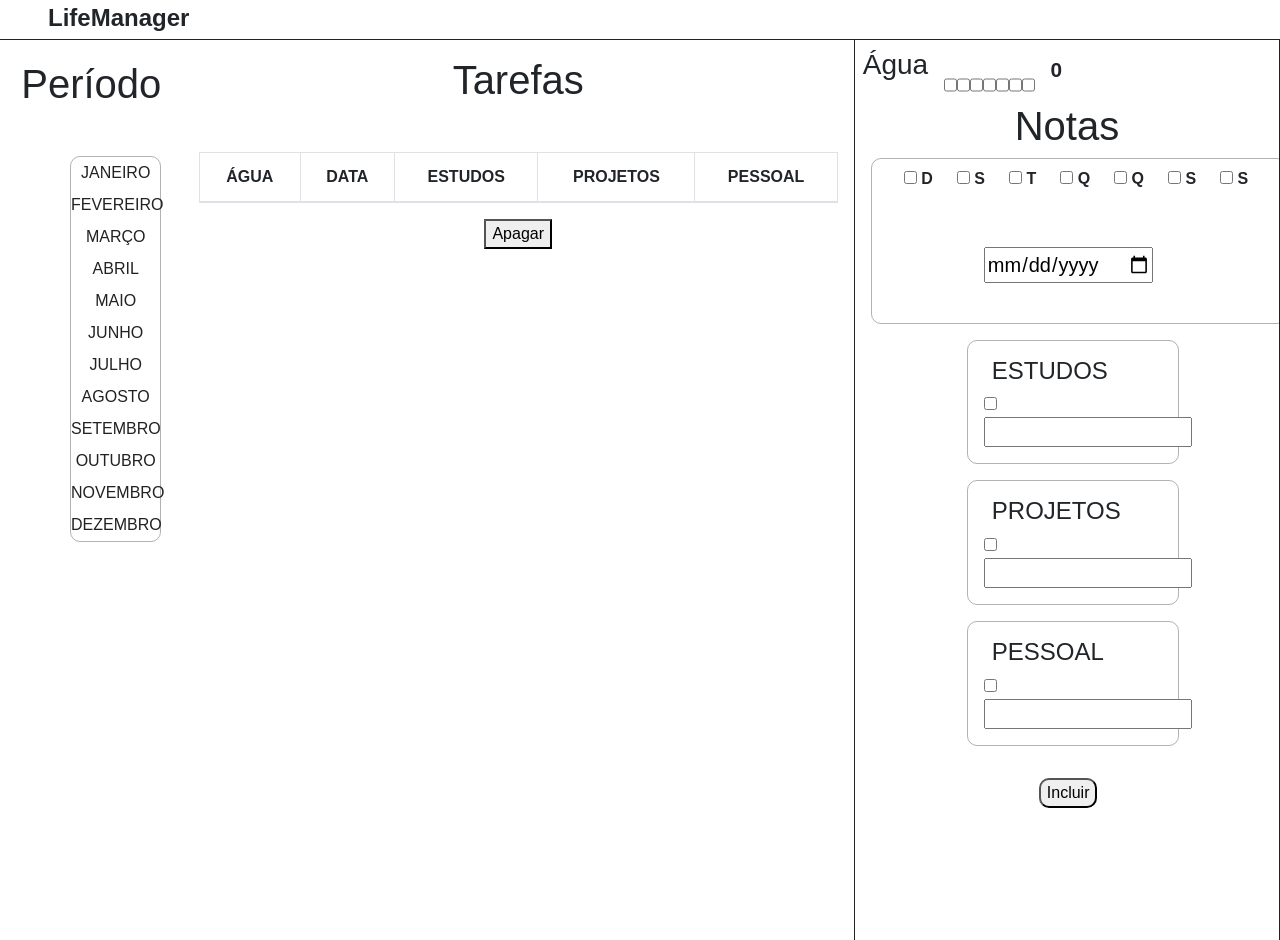
==== client/index.html @ 283d3ac1 "Finalização da captura de informações do painel principal" ====
<!DOCTYPE html>
<html lang="en">
    <head>
        <meta charset="UTF-8">
        <meta http-equiv="X-UA-Compatible" content="IE=edge">
        <meta name="viewport" content="width=device-width, initial-scale=1.0">
        <title>Life Manager</title>
        <!-- Bootstrap -->
        <link rel="stylesheet" href="https://stackpath.bootstrapcdn.com/bootstrap/4.5.2/css/bootstrap.min.css" 
        integrity="sha384-JcKb8q3iqJ61gNV9KGb8thSsNjpSL0n8PARn9HuZOnIxN0hoP+VmmDGMN5t9UJ0Z" 
        crossorigin="anonymous">
        <!-- Estilos css -->
        <link rel="stylesheet" href="css/estilos.css">
    </head>
    <body>
        <div class="wrapper">
            <nav class="navegacao">
                <div class="logo">
                    <span>LifeManager</span>
                </div>
            </nav>
            <div class="conteudo">
                <div class="periodo">
                    <h1>Período</h1>
                    <div class="periodo_meses">
                        <a href="">JANEIRO</a>
                        <a href="">FEVEREIRO</a>
                        <a href="">MARÇO</a>
                        <a href="">ABRIL</a>
                        <a href="">MAIO</a>
                        <a href="">JUNHO</a>
                        <a href="">JULHO</a>
                        <a href="">AGOSTO</a>
                        <a href="">SETEMBRO</a>
                        <a href="">OUTUBRO</a>
                        <a href="">NOVEMBRO</a>
                    <a href="">DEZEMBRO</a>
                    </div>
                </div>
                <div class="tarefas">
                    <h1>Tarefas</h1>
                    <form>
                        <div id="tarefaView"></div>
                        <button onclick="tarefaController.apaga()" id="btn-apagar" type="button">Apagar</button>
                    </form>
                </div>
                <div class="tabela_periodos">
                    <form>
                        <div class="container_card_agua">
                            <h3>Água</h3>
                            <input type="checkbox" class="card_agua" value="1" />
                            <input type="checkbox" class="card_agua" value="1" />
                            <input type="checkbox" class="card_agua" value="1" />
                            <input type="checkbox" class="card_agua" value="1" />
                            <input type="checkbox" class="card_agua" value="1" />
                            <input type="checkbox" class="card_agua" value="1" />
                            <input type="checkbox" class="card_agua" value="1" />
                            <span  id="result">0</span>
                        </div>
                        <div class="tabela_conteudo">
                            <h1>Notas</h1>
                            <div class="semana">
                                <div class="subCardSemana">
                                    <div class="cardSemana">
                                        <input class="input_semana" type="checkbox" value="Domingo" />
                                        <span>D</span>
                                    </div>
                                    <div class="cardSemana">
                                        <input class="input_semana" type="checkbox" value="Segunda" />
                                        <span>S</span>
                                    </div>
                                    <div class="cardSemana">
                                        <input class="input_semana" type="checkbox" value="Terça" />
                                        <span>T</span>
                                    </div>
                                    <div class="cardSemana">
                                        <input class="input_semana" type="checkbox" value="Quarta" />
                                        <span>Q</span>
                                    </div>
                                    <div class="cardSemana">
                                        <input class="input_semana" type="checkbox" value="Quinta" />
                                        <span>Q</span>
                                    </div>
                                    <div class="cardSemana">
                                        <input class="input_semana" type="checkbox" value="Sexta" />
                                        <span>S</span>
                                    </div>
                                    <div class="cardSemana">
                                        <input class="input_semana" type="checkbox" value="Sábado" />
                                        <span>S</span>
                                    </div>
                                </div>
                                <label id="label_semana"></label>
                                <div class="cardData">
                                    <input type="date" id="data">
                                </div>
                            </div>
                            <div onclick="capturaInputEstudos()" id="card_estudos" class="card_estudos">
                                <h4>ESTUDOS</h4>
                                <div id="cardNotas" class="card_01 cardNotas">
                                    <input  type="checkbox" id="input_card" class="input__card_estudos" />
                                    <input type="text" id="input__Text_estudos" />
                                    <div id="checkViewStatus" class="checkViewEstudos"></div>
                                </div>
                            </div>
                            <div onclick="capturaInputProjetos()" id="card_projetos" class="card_estudos">
                                <h4>PROJETOS</h4>
                                <div class="cardNotas">
                                    <input type="checkbox" id="input_card" class="input__card_projetos" />
                                    <input type="text" id="input__Text_projetos" />
                                    <div id="checkViewStatus" class="checkViewProjetos"></div>
                                </div>
                            </div>
                            <div onclick="capturaInputPessoal()" id="card_pessoal" class="card_estudos">
                                <h4>PESSOAL</h4>
                                <div class="cardNotas">
                                    <input type="checkbox" id="input_card" class="input__card_pessoal" />
                                    <input type="text" id="input__Text_pessoal" />
                                    <div id="checkViewStatus" class="checkViewPessoal"></div>
                                </div>
                            </div>
                        </div>
                        <button onclick="tarefaController.adiciona(event)" id="btn-adicionar" type="submit">
                            Incluir
                        </button>
                    </form>
                </div>
            </div>
        </div>

        <!----------- Jquery ------------------------------------------------------------>
		<script src="https://code.jquery.com/jquery-3.5.1.js" 
        integrity="sha256-QWo7LDvxbWT2tbbQ97B53yJnYU3WhH/C8ycbRAkjPDc=" 
        crossorigin="anonymous">
        </script>

        <!-- JS scripts -->
        <script src='./js/app/models/Tarefa.js'></script>
        <script src='./js/app/helpers/checkbox-helper.js'></script>
        <script src='./js/app/helpers/capturaValorInput-helper.js'></script>
        <script src='./js/app/models/ArrayTarefas.js'></script>
        <script src='./js/app/controllers/TarefaController.js'></script>
        <script src='./js/app/views/TarefaView.js'></script>

        <script>

            let tarefaController = new TarefaController();

        </script>
    </body>
</html>
---- client/css/estilos.css ----
.wrapper {padding: 0; margin: 0; box-sizing: border-box; text-decoration: none;
            list-style: none; }

.navegacao {
    height: 40px;
    border-bottom: 1px solid #222;
}

.logo span {
    position: relative;
    font-size: 1.5em;
    font-weight: bold;
    padding: 2em;
}

.conteudo {
    display: flex;
}

/******* Período **************/

.periodo {
    width: 15%;
}

.periodo_meses {
    border: 1px solid rgba(0,0,0,0.3);
    border-radius: 10px;
    position: relative;
    left: 70px;
    width: 50%;
}

.periodo a {
    position: relative;
    line-height: 2em;
    color: #222;
    display: block;
    text-align: center;
}

.periodo h1, .tabela_periodos h1 {
    text-align: center;
    padding-top: 0.5em;
}

/******* Tabela Periodos **************/

.container_card_agua {
    display: flex;
    margin: 0.5em;
}

.card_agua, #result {
    position: relative;
    left: 1em;
}

.card_agua {
    top: 1em;
}

#result {
    top: 0.3em;
    font-size: 1.3em;
    font-weight: bold;
}

#result {
    margin-left: 0.5em;;
}

.tabela_conteudo {
    position: relative;
    bottom: 1em;
}

.semana {
    border: 1px solid rgba(0,0,0,0.3);
    padding: 0.5em;
    margin-bottom: 1em;;
    border-radius: 10px;
    width: 26rem;
    position: relative;
    font-weight: bold;
    left: 1rem;
}

.cardSemana {
    margin-left: 1.5rem;
}

.subCardSemana {
    display: flex;
}

#label_semana {
    position: relative;
    left: 10rem;
    top: 1rem;
    text-transform: uppercase;

}

#checkViewStatus {
    color: red;
}

.cardData {
    border-radius: 10px;
    position: relative;
    left: 6.5rem;
    width: 40%;
    text-align: center;
    font-size: 20px;
    padding: 1rem 0;
    margin: 1rem 0;;
}

.card_estudos {
    border: 1px solid rgba(0,0,0,0.3);
    margin-bottom: 1em;
    position: relative;
    left: 7rem;
    width: 50%;;
    border-radius: 10px;
    text-align: center;
    padding: 1em 0;
}


.card_estudos h4, .cardNotas {
    text-align: left;
    margin-left: 1em;
}
.subCard {
    padding-left: 2em;
    font-size: 0.7em;;
}

#btn-adicionar {
    position: relative;
    left: 11.5rem;
    border-radius: 10px;
}

/******* Tarefas **************/

.tarefas h1, .periodo h1 {
    padding-bottom: 1em;
}

.tabela_periodos {
    width: 35%;
    border-left: 1px solid #222;
    border-right: 1px solid #222;
}

.tarefas {
    width: 55%;
    text-align: center;
    height: 100vh;
    margin: 0 auto;
    padding: 1em;
}
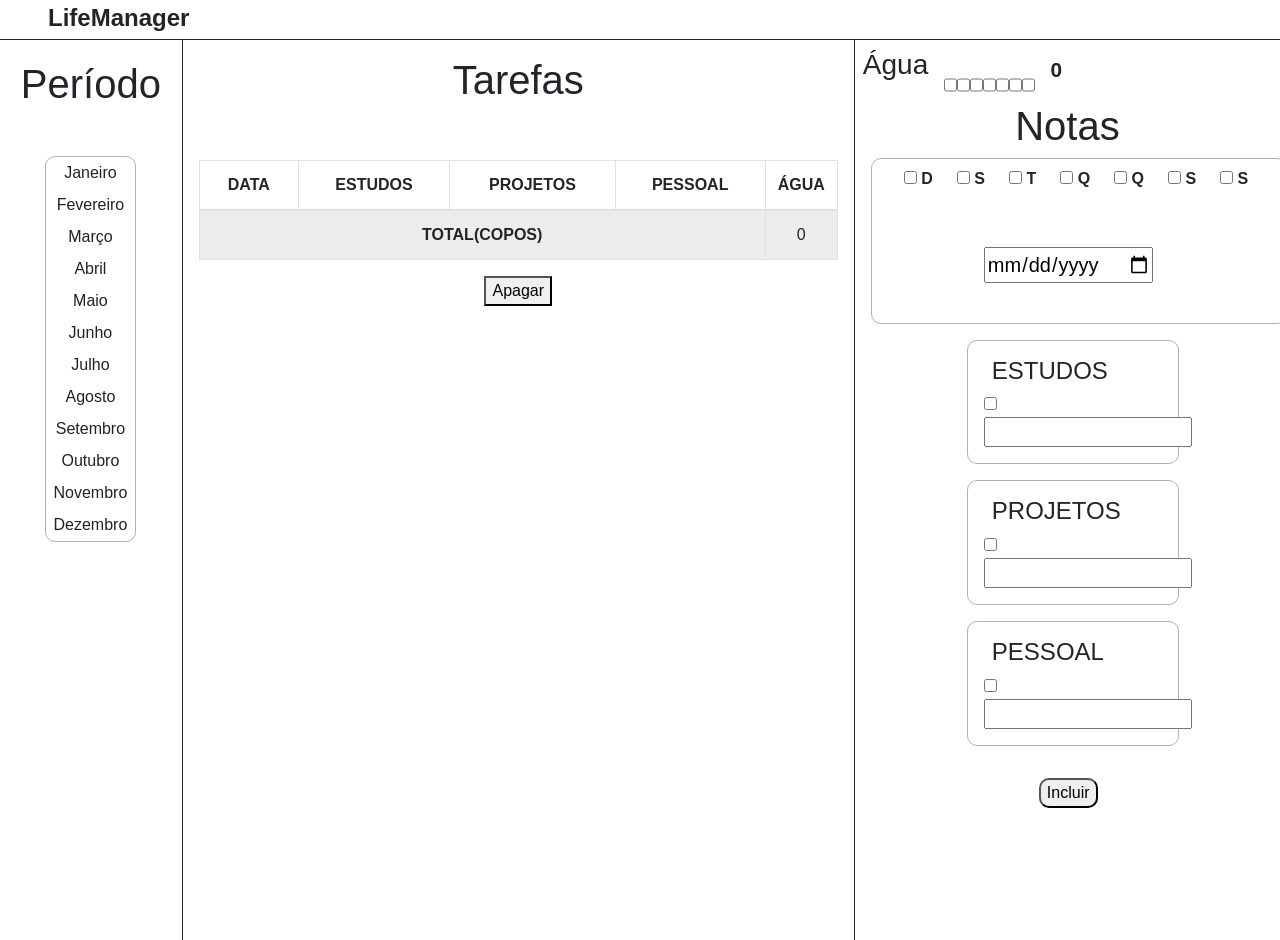
==== commit dc872fb5: "Finalização de implementação do servidor e banco" ====
--- a/client/index.html
+++ b/client/index.html
@@ -23,22 +23,47 @@
                 <div class="periodo">
                     <h1>Período</h1>
                     <div class="periodo_meses">
-                        <a href="">JANEIRO</a>
-                        <a href="">FEVEREIRO</a>
-                        <a href="">MARÇO</a>
-                        <a href="">ABRIL</a>
-                        <a href="">MAIO</a>
-                        <a href="">JUNHO</a>
-                        <a href="">JULHO</a>
-                        <a href="">AGOSTO</a>
-                        <a href="">SETEMBRO</a>
-                        <a href="">OUTUBRO</a>
-                        <a href="">NOVEMBRO</a>
-                    <a href="">DEZEMBRO</a>
+                        <tr>
+                            <td><a href="#" onclick="tarefaController.importaRegistrosJaneiro()">Janeiro</a></td>
+                        </tr>
+                        <tr>
+                            <td><a href="#" onclick="tarefaController.importaRegistrosFevereiro()">Fevereiro</a></td>
+                        </tr>
+                        <tr>
+                            <td><a href="#" onclick="tarefaController.importaRegistrosMarço()">Março</a></td>
+                        </tr>
+                        <tr>
+                            <td><a href="#" onclick="tarefaController.importaRegistrosAbril()">Abril</a></td>
+                        </tr>
+                        <tr>
+                            <td><a href="#" onclick="tarefaController.importaRegistrosMaio()">Maio</a></td>
+                        </tr>
+                        <tr>
+                            <td><a href="#" onclick="tarefaController.importaRegistrosJunho()">Junho</a></td>
+                        </tr>
+                        <tr>
+                            <td><a href="#" onclick="tarefaController.importaRegistrosJulho()">Julho</a></td>
+                        </tr>
+                        <tr>
+                            <td><a href="#" onclick="tarefaController.importaRegistrosAgosto()">Agosto</a></td>
+                        </tr>
+                        <tr>
+                            <td><a href="#" onclick="tarefaController.importaRegistrosSetembro()">Setembro</a></td>
+                        </tr>
+                        <tr>
+                            <td><a href="#" onclick="tarefaController.importaRegistrosOutubro()">Outubro</a></td>
+                        </tr>
+                        <tr>
+                            <td><a href="#" onclick="tarefaController.importaRegistrosNovembro()">Novembro</a></td>
+                        </tr>
+                        <tr>
+                            <td><a href="#" onclick="tarefaController.importaRegistrosDezembro()">Dezembro</a></td>
+                        </tr>
                     </div>
                 </div>
                 <div class="tarefas">
                     <h1>Tarefas</h1>
+                    <div id="mensagemView"></div>
                     <form>
                         <div id="tarefaView"></div>
                         <button onclick="tarefaController.apaga()" id="btn-apagar" type="button">Apagar</button>
@@ -100,7 +125,7 @@
                                 <div id="cardNotas" class="card_01 cardNotas">
                                     <input  type="checkbox" id="input_card" class="input__card_estudos" />
                                     <input type="text" id="input__Text_estudos" />
-                                    <div id="checkViewStatus" class="checkViewEstudos"></div>
+                                    <div id="checkEstudos" class="checkViewEstudos"></div>
                                 </div>
                             </div>
                             <div onclick="capturaInputProjetos()" id="card_projetos" class="card_estudos">
@@ -108,7 +133,7 @@
                                 <div class="cardNotas">
                                     <input type="checkbox" id="input_card" class="input__card_projetos" />
                                     <input type="text" id="input__Text_projetos" />
-                                    <div id="checkViewStatus" class="checkViewProjetos"></div>
+                                    <div id="checkProjetos" class="checkViewProjetos"></div>
                                 </div>
                             </div>
                             <div onclick="capturaInputPessoal()" id="card_pessoal" class="card_estudos">
@@ -116,7 +141,7 @@
                                 <div class="cardNotas">
                                     <input type="checkbox" id="input_card" class="input__card_pessoal" />
                                     <input type="text" id="input__Text_pessoal" />
-                                    <div id="checkViewStatus" class="checkViewPessoal"></div>
+                                    <div id="checkPessoal" class="checkViewPessoal"></div>
                                 </div>
                             </div>
                         </div>
@@ -136,12 +161,17 @@
 
         <!-- JS scripts -->
         <script src='./js/app/models/Tarefa.js'></script>
+        <script src='./js/app/helpers/DateHelper.js'></script>
         <script src='./js/app/helpers/checkbox-helper.js'></script>
         <script src='./js/app/helpers/capturaValorInput-helper.js'></script>
         <script src='./js/app/models/ArrayTarefas.js'></script>
         <script src='./js/app/controllers/TarefaController.js'></script>
         <script src='./js/app/views/TarefaView.js'></script>
-
+        <script src='./js/app/models/Mensagem.js'></script>
+        <script src='./js/app/views/MensagemViewSucess.js'></script>
+        <script src='./js/app/views/MensagemViewError.js'></script>
+        <script src='./js/app/services/HttpService.js'></script>
+        <script src='./js/app/services/RegistrosService.js'></script>
         <script>
 
             let tarefaController = new TarefaController();
--- a/client/css/estilos.css
+++ b/client/css/estilos.css
@@ -21,13 +21,14 @@
 
 .periodo {
     width: 15%;
+    border-right: 1px solid #222;
 }
 
 .periodo_meses {
     border: 1px solid rgba(0,0,0,0.3);
     border-radius: 10px;
     position: relative;
-    left: 70px;
+    left: 45px;
     width: 50%;
 }
 
@@ -153,7 +154,7 @@
 .tabela_periodos {
     width: 35%;
     border-left: 1px solid #222;
-    border-right: 1px solid #222;
+   
 }
 
 .tarefas {
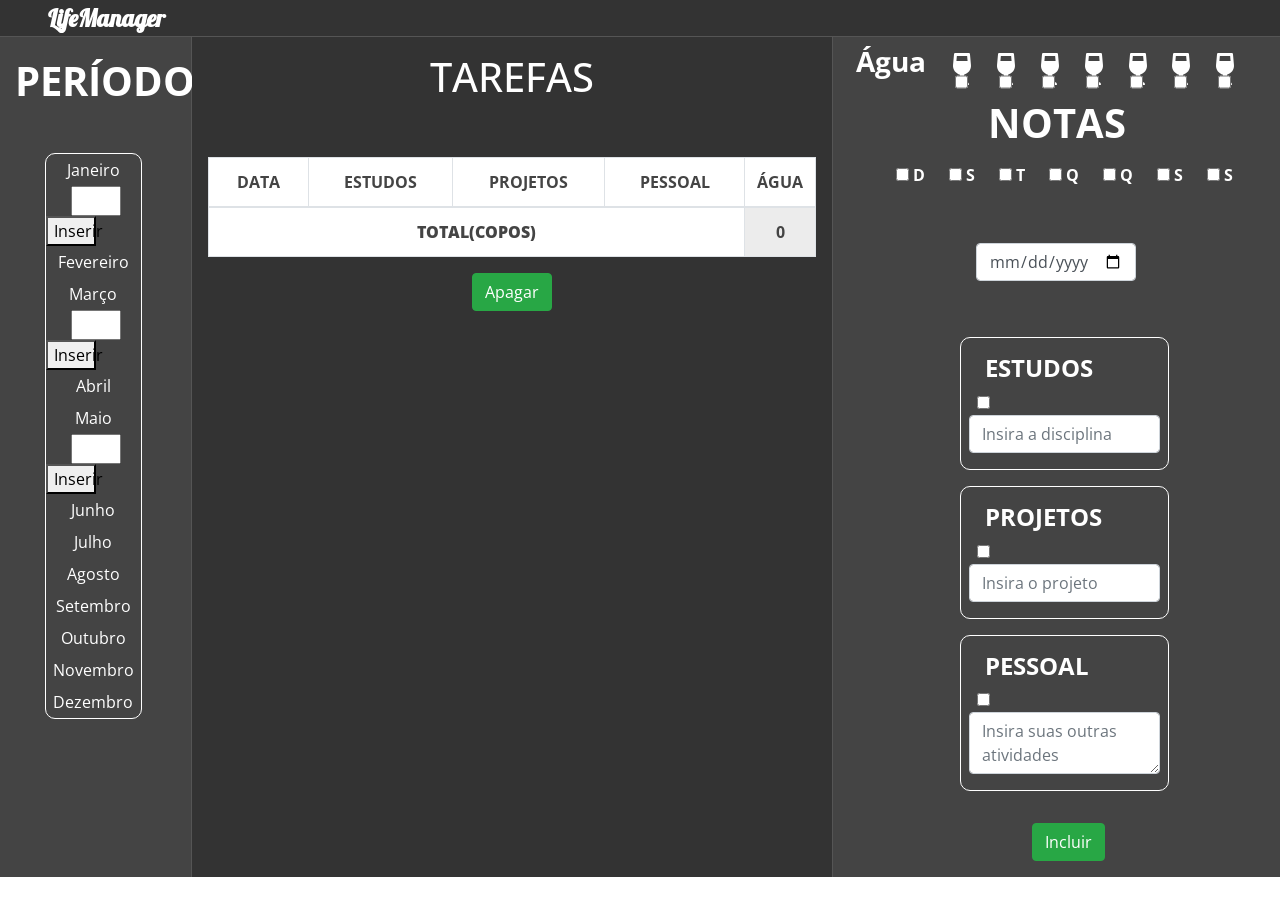
==== commit a37d0056: "Início da implementação da função de filtro por dia" ====
--- a/client/index.html
+++ b/client/index.html
@@ -5,12 +5,21 @@
         <meta http-equiv="X-UA-Compatible" content="IE=edge">
         <meta name="viewport" content="width=device-width, initial-scale=1.0">
         <title>Life Manager</title>
+        <!-- Rset CSS -->
+        <link rel="stylesheet" href="css/reset.css">
         <!-- Bootstrap -->
         <link rel="stylesheet" href="https://stackpath.bootstrapcdn.com/bootstrap/4.5.2/css/bootstrap.min.css" 
         integrity="sha384-JcKb8q3iqJ61gNV9KGb8thSsNjpSL0n8PARn9HuZOnIxN0hoP+VmmDGMN5t9UJ0Z" 
         crossorigin="anonymous">
+        <!-- Google fonts -->
+        <link rel="preconnect" href="https://fonts.gstatic.com">
+        <link href="https://fonts.googleapis.com/css2?family=Lobster&display=swap" rel="stylesheet">
+        <link rel="preconnect" href="https://fonts.gstatic.com">
+        <link href="https://fonts.googleapis.com/css2?family=Open+Sans:wght@300&display=swap" rel="stylesheet">
         <!-- Estilos css -->
         <link rel="stylesheet" href="css/estilos.css">
+        <!-- Font Awesome -->
+        <script src="./js/fontawesome-all.js"></script>
     </head>
     <body>
         <div class="wrapper">
@@ -20,23 +29,31 @@
                 </div>
             </nav>
             <div class="conteudo">
-                <div class="periodo">
-                    <h1>Período</h1>
+                <div class="periodo container">
+                    <h1>PERÍODO</h1>
                     <div class="periodo_meses">
                         <tr>
                             <td><a href="#" onclick="tarefaController.importaRegistrosJaneiro()">Janeiro</a></td>
+                            <input type="number" id="periodo_dia" style="width: 50px; position: relative; left: 25px;" />
+                            <button onclick="registroDiarioMarcoController.importaRegistrosDiaVinteDois()" style="width: 50px;" type="button">Inserir</button>
                         </tr>
                         <tr>
                             <td><a href="#" onclick="tarefaController.importaRegistrosFevereiro()">Fevereiro</a></td>
                         </tr>
                         <tr>
                             <td><a href="#" onclick="tarefaController.importaRegistrosMarço()">Março</a></td>
+                            <input type="number" id="periodo_dia_marco" style="width: 50px; position: relative; left: 25px;" />
+                            <button onclick="registroDiarioMarcoController.importaRegistros()" style="width: 50px;" type="button">Inserir</button>
                         </tr>
                         <tr>
                             <td><a href="#" onclick="tarefaController.importaRegistrosAbril()">Abril</a></td>
                         </tr>
                         <tr>
-                            <td><a href="#" onclick="tarefaController.importaRegistrosMaio()">Maio</a></td>
+                            <td><a href="#" onclick="">Maio</a></td>
+                            <td >
+                                <input type="number" id="periodo_dia_maio" style="width: 50px; position: relative; left: 25px;" />
+                                <button onclick="tarefaController.importaRegistrosMaio(event)" style="width: 50px;" type="submit">Inserir</button>
+                            </td>
                         </tr>
                         <tr>
                             <td><a href="#" onclick="tarefaController.importaRegistrosJunho()">Junho</a></td>
@@ -61,29 +78,36 @@
                         </tr>
                     </div>
                 </div>
-                <div class="tarefas">
-                    <h1>Tarefas</h1>
+                <div class="tarefas container">
+                    <h1>TAREFAS</h1>
                     <div id="mensagemView"></div>
                     <form>
                         <div id="tarefaView"></div>
-                        <button onclick="tarefaController.apaga()" id="btn-apagar" type="button">Apagar</button>
+                        <button onclick="tarefaController.apaga()" id="btn-apagar" class="btn btn-success" type="button">Apagar</button>
                     </form>
                 </div>
-                <div class="tabela_periodos">
+                <div class="tabela_periodos container">
                     <form>
                         <div class="container_card_agua">
                             <h3>Água</h3>
-                            <input type="checkbox" class="card_agua" value="1" />
-                            <input type="checkbox" class="card_agua" value="1" />
-                            <input type="checkbox" class="card_agua" value="1" />
-                            <input type="checkbox" class="card_agua" value="1" />
-                            <input type="checkbox" class="card_agua" value="1" />
-                            <input type="checkbox" class="card_agua" value="1" />
-                            <input type="checkbox" class="card_agua" value="1" />
+                            <input type="checkbox" id="cardAgua" class="card_agua" value="1" />
+                            <label for="#cardAgua"><i class="glass fas fa-wine-glass-alt fa-2x"></i></label>
+                            <input type="checkbox" class="card_agua" value="1" />
+                            <i class="glass fas fa-wine-glass-alt fa-2x"></i>
+                            <input type="checkbox" class="card_agua" value="1" />
+                            <i class="glass fas fa-wine-glass-alt fa-2x"></i>
+                            <input type="checkbox" class="card_agua" value="1" />
+                            <i class="glass fas fa-wine-glass-alt fa-2x"></i>
+                            <input type="checkbox" class="card_agua" value="1" />
+                            <i class="glass fas fa-wine-glass-alt fa-2x"></i>
+                            <input type="checkbox" class="card_agua" value="1" />
+                            <i class="glass fas fa-wine-glass-alt fa-2x"></i>
+                            <input type="checkbox" class="card_agua" value="1" />
+                            <i class="glass fas fa-wine-glass-alt fa-2x"></i>
                             <span  id="result">0</span>
                         </div>
                         <div class="tabela_conteudo">
-                            <h1>Notas</h1>
+                            <h1>NOTAS</h1>
                             <div class="semana">
                                 <div class="subCardSemana">
                                     <div class="cardSemana">
@@ -117,35 +141,38 @@
                                 </div>
                                 <label id="label_semana"></label>
                                 <div class="cardData">
-                                    <input type="date" id="data">
+                                    <input type="date" id="data" class="form-control">
                                 </div>
                             </div>
                             <div onclick="capturaInputEstudos()" id="card_estudos" class="card_estudos">
                                 <h4>ESTUDOS</h4>
                                 <div id="cardNotas" class="card_01 cardNotas">
-                                    <input  type="checkbox" id="input_card" class="input__card_estudos" />
-                                    <input type="text" id="input__Text_estudos" />
+                                    <input  type="checkbox" class="input__card_estudos" />
+                                    <input type="text" id="input__Text_estudos" class="form-control input"
+                                     placeholder="Insira a disciplina"/>
                                     <div id="checkEstudos" class="checkViewEstudos"></div>
                                 </div>
                             </div>
                             <div onclick="capturaInputProjetos()" id="card_projetos" class="card_estudos">
                                 <h4>PROJETOS</h4>
                                 <div class="cardNotas">
-                                    <input type="checkbox" id="input_card" class="input__card_projetos" />
-                                    <input type="text" id="input__Text_projetos" />
+                                    <input type="checkbox" class="input__card_projetos" />
+                                    <input type="text" id="input__Text_projetos" class="form-control input" 
+                                    placeholder="Insira o projeto"/>
                                     <div id="checkProjetos" class="checkViewProjetos"></div>
                                 </div>
                             </div>
-                            <div onclick="capturaInputPessoal()" id="card_pessoal" class="card_estudos">
+                            <div onclick="capturaInputPessoal()" id="card_pessoal" class="card_estudos input">
                                 <h4>PESSOAL</h4>
                                 <div class="cardNotas">
-                                    <input type="checkbox" id="input_card" class="input__card_pessoal" />
-                                    <input type="text" id="input__Text_pessoal" />
+                                    <input type="checkbox" class="input__card_pessoal" />
+                                    <textarea id="input__Text_pessoal" class="form-control input" 
+                                    placeholder="Insira suas outras atividades"></textarea>
                                     <div id="checkPessoal" class="checkViewPessoal"></div>
                                 </div>
                             </div>
                         </div>
-                        <button onclick="tarefaController.adiciona(event)" id="btn-adicionar" type="submit">
+                        <button onclick="tarefaController.adiciona(event)" class="btn btn-success" id="btn-adicionar" type="submit">
                             Incluir
                         </button>
                     </form>
@@ -166,15 +193,19 @@
         <script src='./js/app/helpers/capturaValorInput-helper.js'></script>
         <script src='./js/app/models/ArrayTarefas.js'></script>
         <script src='./js/app/controllers/TarefaController.js'></script>
+        <script src='./js/app/controllers/RegistroDiarioMarcoController.js'></script>
         <script src='./js/app/views/TarefaView.js'></script>
         <script src='./js/app/models/Mensagem.js'></script>
         <script src='./js/app/views/MensagemViewSucess.js'></script>
         <script src='./js/app/views/MensagemViewError.js'></script>
         <script src='./js/app/services/HttpService.js'></script>
         <script src='./js/app/services/RegistrosService.js'></script>
+        <script src='./js/app/services/RegistrosDiarioService.js'></script>
         <script>
 
             let tarefaController = new TarefaController();
+
+            let registroDiarioMarcoController = new RegistroDiarioMarcoController();
 
         </script>
     </body>
--- a/client/css/estilos.css
+++ b/client/css/estilos.css
@@ -1,41 +1,55 @@
 .wrapper {padding: 0; margin: 0; box-sizing: border-box; text-decoration: none;
-            list-style: none; }
+            list-style: none; font-family: 'Open Sans', sans-serif; }
+
+body {
+    height: 800px;
+    box-sizing: border-box;
+}
 
 .navegacao {
-    height: 40px;
-    border-bottom: 1px solid #222;
-}
+    height: 5%;
+    border-bottom: 1px solid #555;
+    background: #333;
+}
+
+.conteudo {
+    height: 95%;
+    display: flex;
+    background: #333;
+}
+
+/* Navegação */
 
 .logo span {
     position: relative;
     font-size: 1.5em;
     font-weight: bold;
     padding: 2em;
-}
-
-.conteudo {
-    display: flex;
+    color: #fff;
+    font-family: 'Lobster', cursive;
 }
 
 /******* Período **************/
 
 .periodo {
     width: 15%;
-    border-right: 1px solid #222;
+    background: #444;
+    color: #fff;
+    border-right: 1px solid #555;
 }
 
 .periodo_meses {
-    border: 1px solid rgba(0,0,0,0.3);
-    border-radius: 10px;
-    position: relative;
-    left: 45px;
-    width: 50%;
+    border: 1px solid #fff;
+    border-radius: 10px;
+    position: relative;
+    left: 30px;
+    width: 60%;
 }
 
 .periodo a {
     position: relative;
     line-height: 2em;
-    color: #222;
+    color: #fff;
     display: block;
     text-align: center;
 }
@@ -43,32 +57,57 @@
 .periodo h1, .tabela_periodos h1 {
     text-align: center;
     padding-top: 0.5em;
+    font-weight: bold;
 }
 
 /******* Tabela Periodos **************/
+
+.tabela_periodos { 
+    background: #444;
+    border-left: 1px solid #555;
+}
 
 .container_card_agua {
     display: flex;
     margin: 0.5em;
 }
 
+.container_card_agua h3 {
+    color: #fff;
+    font-weight: bold;
+}
+
 .card_agua, #result {
     position: relative;
     left: 1em;
+    color: greenyellow;
 }
 
 .card_agua {
     top: 1em;
+    margin-left: 0.8rem;
+    z-index: 9999;
+}
+
+.glass {
+    color: #fff;
+    position: relative;
+    left: 0.1rem;
+    top: 0.5rem;
+}
+
+.cardNotas {
+    color: #fff;;
 }
 
 #result {
-    top: 0.3em;
-    font-size: 1.3em;
+    top: 0.1em;
+    font-size: 1.5em;
     font-weight: bold;
 }
 
 #result {
-    margin-left: 0.5em;;
+    margin-left: 1em;;
 }
 
 .tabela_conteudo {
@@ -76,8 +115,12 @@
     bottom: 1em;
 }
 
+.tabela_conteudo h1, .tabela_conteudo h4 {
+    color: #fff;
+    font-weight: bold;
+}
+
 .semana {
-    border: 1px solid rgba(0,0,0,0.3);
     padding: 0.5em;
     margin-bottom: 1em;;
     border-radius: 10px;
@@ -89,6 +132,11 @@
 
 .cardSemana {
     margin-left: 1.5rem;
+    color: #fff;
+}
+
+.cardSemana input:checked {
+    background: #fff;
 }
 
 .subCardSemana {
@@ -100,7 +148,7 @@
     left: 10rem;
     top: 1rem;
     text-transform: uppercase;
-
+    color: #fff;
 }
 
 #checkViewStatus {
@@ -119,7 +167,7 @@
 }
 
 .card_estudos {
-    border: 1px solid rgba(0,0,0,0.3);
+    border: 1px solid #fff;
     margin-bottom: 1em;
     position: relative;
     left: 7rem;
@@ -129,6 +177,8 @@
     padding: 1em 0;
 }
 
+.card_estudos .input 
+{ position: relative; right: 0.5rem; }
 
 .card_estudos h4, .cardNotas {
     text-align: left;
@@ -142,7 +192,7 @@
 #btn-adicionar {
     position: relative;
     left: 11.5rem;
-    border-radius: 10px;
+    margin-bottom: 1rem;
 }
 
 /******* Tarefas **************/
@@ -153,14 +203,34 @@
 
 .tabela_periodos {
     width: 35%;
-    border-left: 1px solid #222;
    
 }
 
 .tarefas {
     width: 55%;
     text-align: center;
-    height: 100vh;
+    height: 100%;
     margin: 0 auto;
     padding: 1em;
-}
+    background: #333;
+    color: #fff;
+    font-weight: bold;
+}
+
+.table {
+    color: #444; 
+    font-weight: bold;
+    background: #fff;
+}
+
+.mensagem_sucesso {
+    background: green;
+    border-radius: 10px;
+    height: 70px;
+    margin-bottom: 1rem;
+}
+
+.mensagem_sucesso p {
+    position: relative;
+    top: 35%;
+}
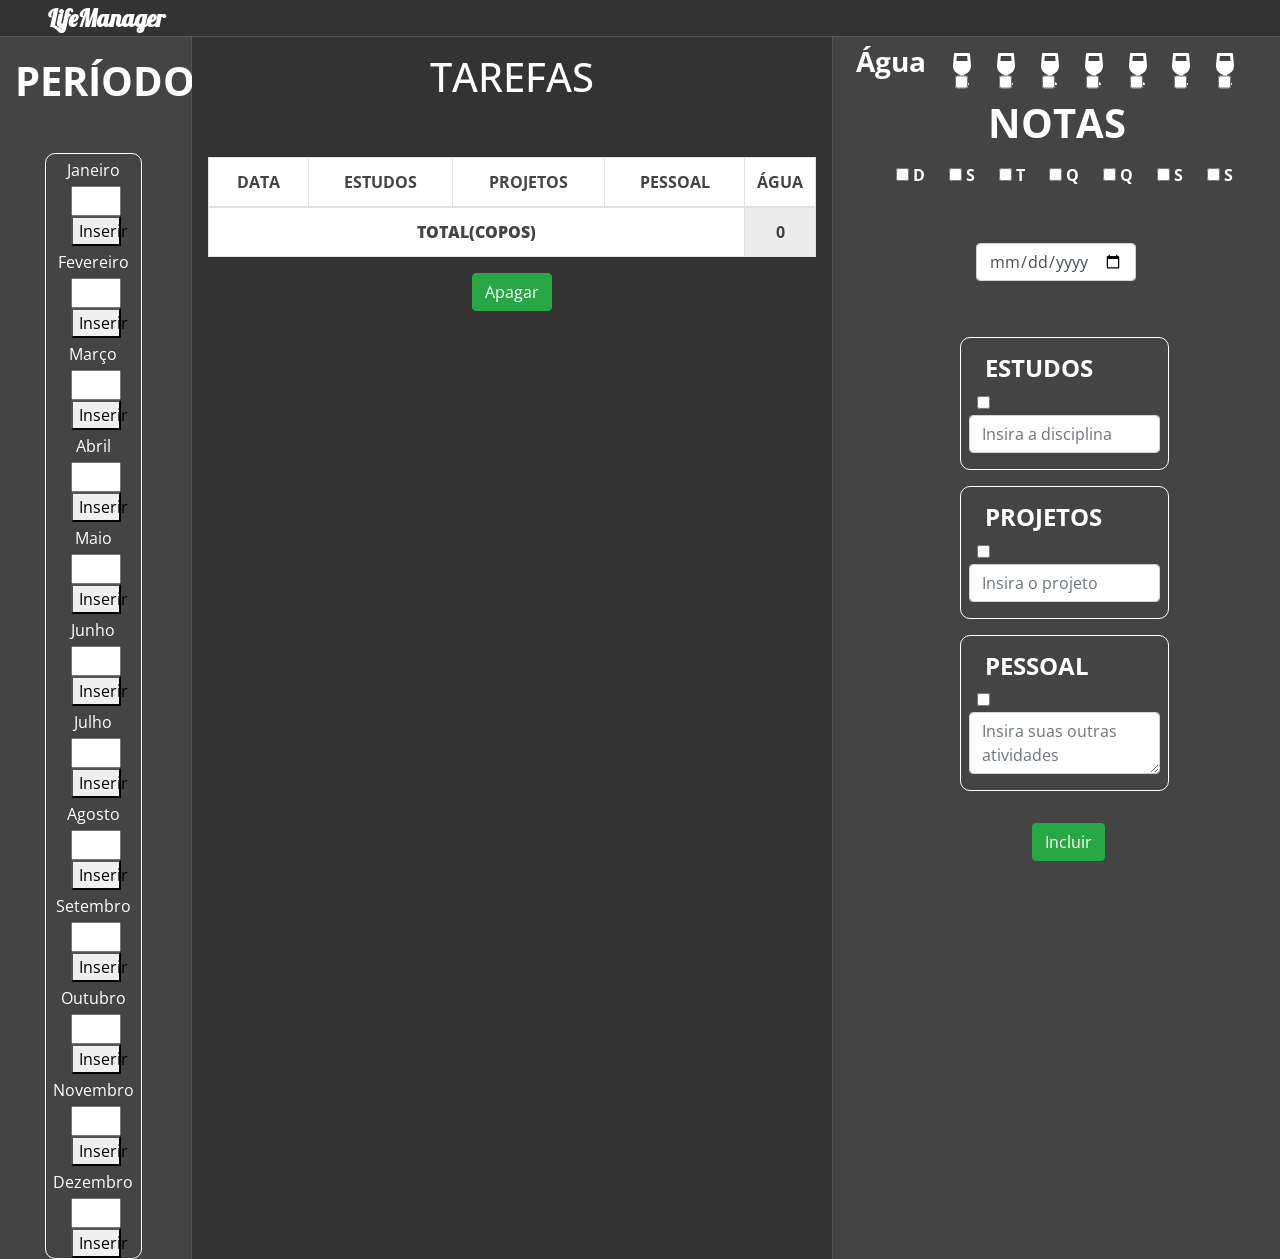
==== commit 791cbe32: "Finalizando a função de filtro diário" ====
--- a/client/index.html
+++ b/client/index.html
@@ -34,47 +34,65 @@
                     <div class="periodo_meses">
                         <tr>
                             <td><a href="#" onclick="tarefaController.importaRegistrosJaneiro()">Janeiro</a></td>
-                            <input type="number" id="periodo_dia" style="width: 50px; position: relative; left: 25px;" />
-                            <button onclick="registroDiarioMarcoController.importaRegistrosDiaVinteDois()" style="width: 50px;" type="button">Inserir</button>
+                            <input type="number" class="periodo_dia"/>
+                            <button onclick="registroDiarioController.importaRegistros()" class="btn-inserirDia" type="button">Inserir</button>
                         </tr>
                         <tr>
                             <td><a href="#" onclick="tarefaController.importaRegistrosFevereiro()">Fevereiro</a></td>
-                        </tr>
-                        <tr>
-                            <td><a href="#" onclick="tarefaController.importaRegistrosMarço()">Março</a></td>
-                            <input type="number" id="periodo_dia_marco" style="width: 50px; position: relative; left: 25px;" />
-                            <button onclick="registroDiarioMarcoController.importaRegistros()" style="width: 50px;" type="button">Inserir</button>
+                            <input type="number" class="periodo_dia"/>
+                            <button onclick="registroDiarioController.importaRegistros()" class="btn-inserirDia" type="button">Inserir</button>
+                        </tr>
+                        <tr>
+                            <td><a href="#" onclick="tarefaController.importaRegistrosMarco()">Março</a></td>
+                            <input type="number" id="periodo_dia_marco"  class="periodo_dia"/>
+                            <button onclick="registroDiarioController.importaRegistros()" class="btn-inserirDia" type="button">Inserir</button>
                         </tr>
                         <tr>
                             <td><a href="#" onclick="tarefaController.importaRegistrosAbril()">Abril</a></td>
-                        </tr>
-                        <tr>
-                            <td><a href="#" onclick="">Maio</a></td>
+                            <input type="number" class="periodo_dia" />
+                            <button onclick="registroDiarioController.importaRegistros()" class="btn-inserirDia" type="button">Inserir</button>
+                        </tr>
+                        <tr>
                             <td >
-                                <input type="number" id="periodo_dia_maio" style="width: 50px; position: relative; left: 25px;" />
-                                <button onclick="tarefaController.importaRegistrosMaio(event)" style="width: 50px;" type="submit">Inserir</button>
+                                <td><a href="#" onclick="tarefaController.importaRegistrosAbril()">Maio</a></td>
+                                <input type="number" class="periodo_dia" />
+                                <button onclick="registroDiarioController.importaRegistros()" class="btn-inserirDia" type="button">Inserir</button>
                             </td>
                         </tr>
                         <tr>
                             <td><a href="#" onclick="tarefaController.importaRegistrosJunho()">Junho</a></td>
+                            <input type="number" class="periodo_dia" />
+                            <button onclick="registroDiarioController.importaRegistros()" class="btn-inserirDia" type="button">Inserir</button>
                         </tr>
                         <tr>
                             <td><a href="#" onclick="tarefaController.importaRegistrosJulho()">Julho</a></td>
+                            <input type="number" class="periodo_dia" />
+                            <button onclick="registroDiarioController.importaRegistros()" class="btn-inserirDia" type="button">Inserir</button>
                         </tr>
                         <tr>
                             <td><a href="#" onclick="tarefaController.importaRegistrosAgosto()">Agosto</a></td>
+                            <input type="number" class="periodo_dia" />
+                            <button onclick="registroDiarioController.importaRegistros()" class="btn-inserirDia" type="button">Inserir</button>
                         </tr>
                         <tr>
                             <td><a href="#" onclick="tarefaController.importaRegistrosSetembro()">Setembro</a></td>
+                            <input type="number" class="periodo_dia" />
+                            <button onclick="registroDiarioController.importaRegistros()" class="btn-inserirDia" type="button">Inserir</button>
                         </tr>
                         <tr>
                             <td><a href="#" onclick="tarefaController.importaRegistrosOutubro()">Outubro</a></td>
+                            <input type="number" class="periodo_dia" />
+                            <button onclick="registroDiarioController.importaRegistros()" class="btn-inserirDia" type="button">Inserir</button>
                         </tr>
                         <tr>
                             <td><a href="#" onclick="tarefaController.importaRegistrosNovembro()">Novembro</a></td>
+                            <input type="number" class="periodo_dia" />
+                            <button onclick="registroDiarioController.importaRegistros()" class="btn-inserirDia" type="button">Inserir</button>
                         </tr>
                         <tr>
                             <td><a href="#" onclick="tarefaController.importaRegistrosDezembro()">Dezembro</a></td>
+                            <input type="number" class="periodo_dia" />
+                            <button onclick="registroDiarioController.importaRegistros()" class="btn-inserirDia" type="button">Inserir</button>
                         </tr>
                     </div>
                 </div>
@@ -83,7 +101,9 @@
                     <div id="mensagemView"></div>
                     <form>
                         <div id="tarefaView"></div>
-                        <button onclick="tarefaController.apaga()" id="btn-apagar" class="btn btn-success" type="button">Apagar</button>
+                        <button onclick="tarefaController.apaga();registroDiarioController.apaga()" id="btn-apagar" class="btn btn-success" type="button">
+                            Apagar
+                        </button>
                     </form>
                 </div>
                 <div class="tabela_periodos container">
@@ -193,7 +213,7 @@
         <script src='./js/app/helpers/capturaValorInput-helper.js'></script>
         <script src='./js/app/models/ArrayTarefas.js'></script>
         <script src='./js/app/controllers/TarefaController.js'></script>
-        <script src='./js/app/controllers/RegistroDiarioMarcoController.js'></script>
+        <script src='./js/app/controllers/RegistroDiarioController.js'></script>
         <script src='./js/app/views/TarefaView.js'></script>
         <script src='./js/app/models/Mensagem.js'></script>
         <script src='./js/app/views/MensagemViewSucess.js'></script>
@@ -205,7 +225,7 @@
 
             let tarefaController = new TarefaController();
 
-            let registroDiarioMarcoController = new RegistroDiarioMarcoController();
+            let registroDiarioController = new RegistroDiarioController();
 
         </script>
     </body>
--- a/client/css/estilos.css
+++ b/client/css/estilos.css
@@ -46,6 +46,18 @@
     width: 60%;
 }
 
+.periodo_dia {
+    width: 50px; 
+    position: relative; 
+    left: 25px;
+}
+
+.btn-inserirDia {
+    width: 50px; 
+    position: relative; 
+    left: 25px;
+}
+
 .periodo a {
     position: relative;
     line-height: 2em;
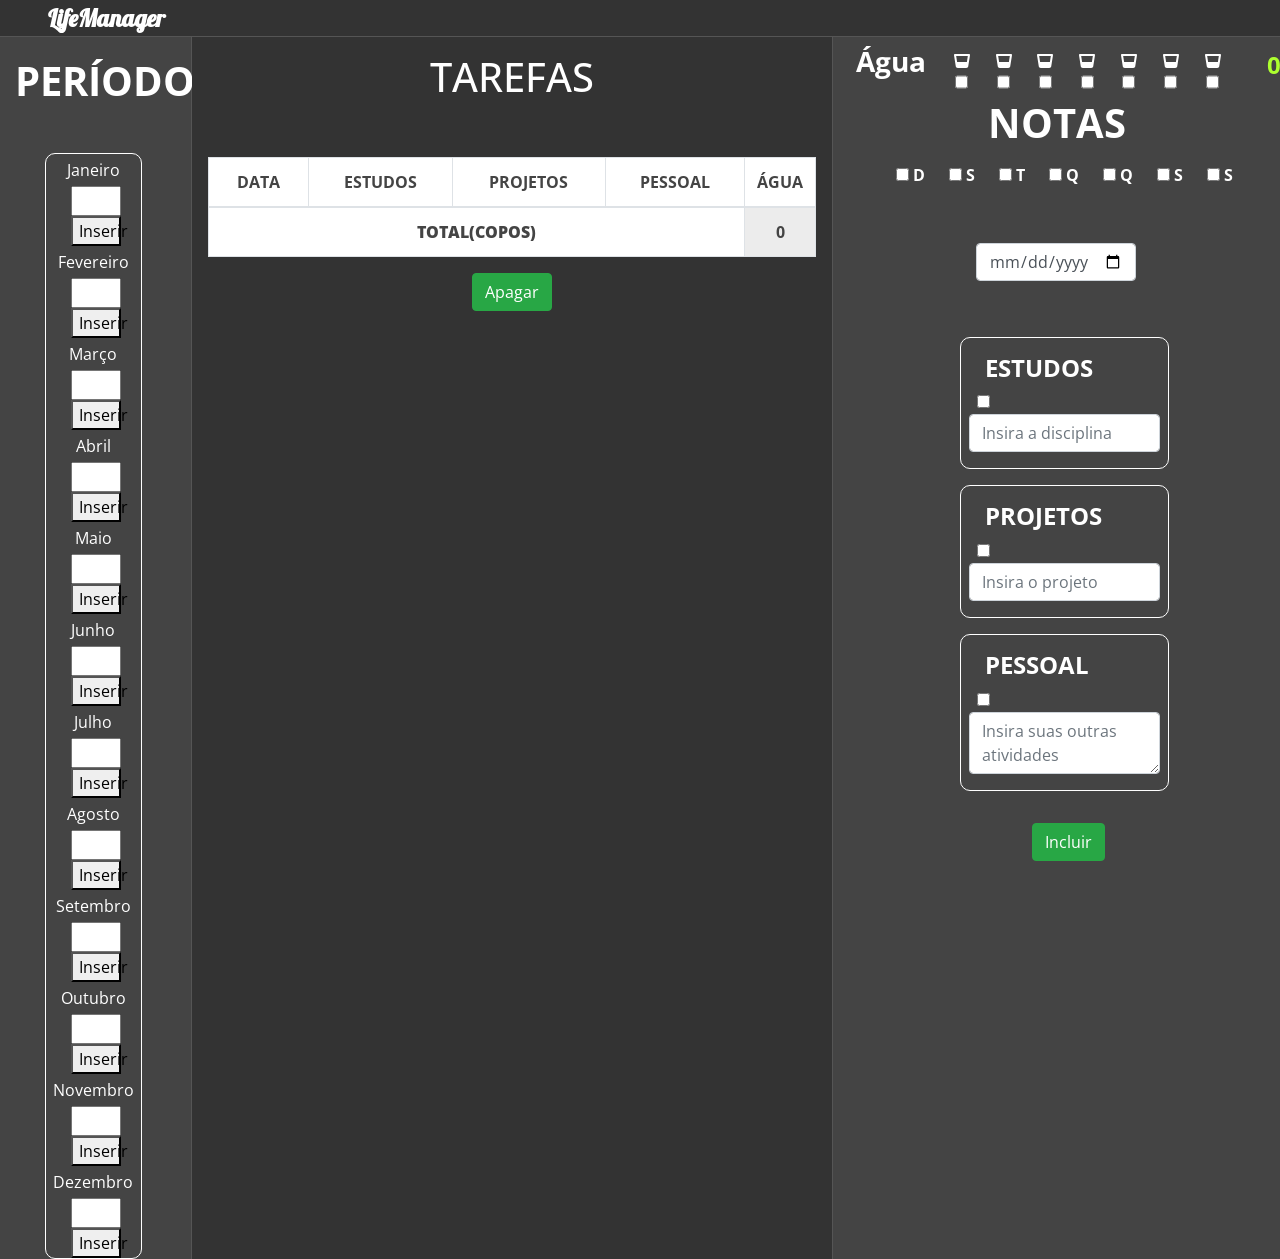
==== commit eba6b8a0: "ALteração nos ícones da água" ====
--- a/client/index.html
+++ b/client/index.html
@@ -111,19 +111,19 @@
                         <div class="container_card_agua">
                             <h3>Água</h3>
                             <input type="checkbox" id="cardAgua" class="card_agua" value="1" />
-                            <label for="#cardAgua"><i class="glass fas fa-wine-glass-alt fa-2x"></i></label>
-                            <input type="checkbox" class="card_agua" value="1" />
-                            <i class="glass fas fa-wine-glass-alt fa-2x"></i>
-                            <input type="checkbox" class="card_agua" value="1" />
-                            <i class="glass fas fa-wine-glass-alt fa-2x"></i>
-                            <input type="checkbox" class="card_agua" value="1" />
-                            <i class="glass fas fa-wine-glass-alt fa-2x"></i>
-                            <input type="checkbox" class="card_agua" value="1" />
-                            <i class="glass fas fa-wine-glass-alt fa-2x"></i>
-                            <input type="checkbox" class="card_agua" value="1" />
-                            <i class="glass fas fa-wine-glass-alt fa-2x"></i>
-                            <input type="checkbox" class="card_agua" value="1" />
-                            <i class="glass fas fa-wine-glass-alt fa-2x"></i>
+                            <i class="glass fas fa-glass-whiskey fa-1x"></i>
+                            <input type="checkbox" class="card_agua" value="1" />
+                            <i class="glass fas fa-glass-whiskey fa-1x"></i>
+                            <input type="checkbox" class="card_agua" value="1" />
+                            <i class="glass fas fa-glass-whiskey fa-1x"></i>
+                            <input type="checkbox" class="card_agua" value="1" />
+                            <i class="glass fas fa-glass-whiskey fa-1x"></i>
+                            <input type="checkbox" class="card_agua" value="1" />
+                            <i class="glass fas fa-glass-whiskey fa-1x"></i>
+                            <input type="checkbox" class="card_agua" value="1" />
+                            <i class="glass fas fa-glass-whiskey fa-1x"></i>
+                            <input type="checkbox" class="card_agua" value="1" />
+                            <i class="glass fas fa-glass-whiskey fa-1x"></i>
                             <span  id="result">0</span>
                         </div>
                         <div class="tabela_conteudo">
--- a/client/css/estilos.css
+++ b/client/css/estilos.css
@@ -101,6 +101,13 @@
     z-index: 9999;
 }
 
+.lixeira {
+    position: relative;
+    top: 40px;
+    right: 10px;
+    cursor: pointer;
+}
+
 .glass {
     color: #fff;
     position: relative;
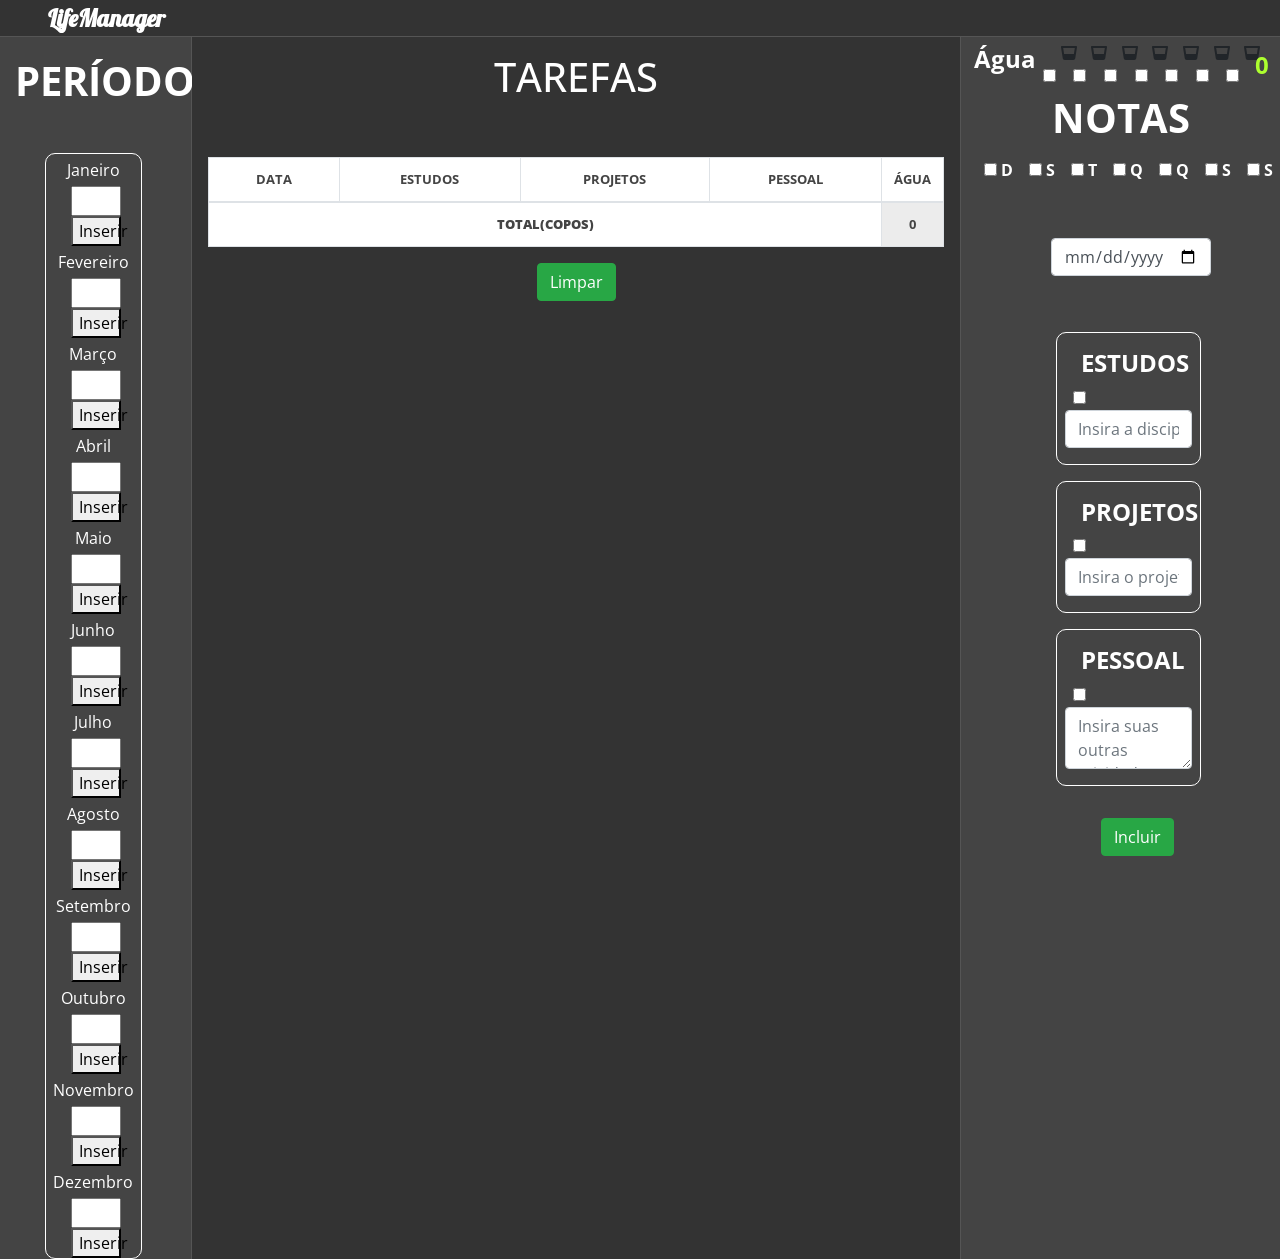
==== commit 7f0a9830: "Alteração na estrutura do banco de dados e implementação da função de deletar tarefas" ====
--- a/client/index.html
+++ b/client/index.html
@@ -29,7 +29,7 @@
                 </div>
             </nav>
             <div class="conteudo">
-                <div class="periodo container">
+                <div id="periodo" class="periodo container">
                     <h1>PERÍODO</h1>
                     <div class="periodo_meses">
                         <tr>
@@ -96,20 +96,20 @@
                         </tr>
                     </div>
                 </div>
-                <div class="tarefas container">
+                <div id="tarefas" class="tarefas container">
                     <h1>TAREFAS</h1>
                     <div id="mensagemView"></div>
                     <form>
                         <div id="tarefaView"></div>
                         <button onclick="tarefaController.apaga();registroDiarioController.apaga()" id="btn-apagar" class="btn btn-success" type="button">
-                            Apagar
+                            Limpar
                         </button>
                     </form>
                 </div>
-                <div class="tabela_periodos container">
+                <div id="tabela_periodos" class="tabela_periodos container">
                     <form>
                         <div class="container_card_agua">
-                            <h3>Água</h3>
+                            <h4>Água</h4>
                             <input type="checkbox" id="cardAgua" class="card_agua" value="1" />
                             <i class="glass fas fa-glass-whiskey fa-1x"></i>
                             <input type="checkbox" class="card_agua" value="1" />
@@ -210,6 +210,7 @@
         <script src='./js/app/models/Tarefa.js'></script>
         <script src='./js/app/helpers/DateHelper.js'></script>
         <script src='./js/app/helpers/checkbox-helper.js'></script>
+        <script src='./js/app/helpers/cor-status-helper.js'></script>
         <script src='./js/app/helpers/capturaValorInput-helper.js'></script>
         <script src='./js/app/models/ArrayTarefas.js'></script>
         <script src='./js/app/controllers/TarefaController.js'></script>
--- a/client/css/estilos.css
+++ b/client/css/estilos.css
@@ -5,6 +5,20 @@
     height: 800px;
     box-sizing: border-box;
 }
+
+/* Estilos geraid */
+
+/*cores*/
+
+.textoVerde {
+    color: green;
+}
+
+.textoVermelho {
+    color: red;
+}
+
+/*Navegação*/
 
 .navegacao {
     height: 5%;
@@ -14,29 +28,49 @@
 
 .conteudo {
     height: 95%;
+    width: 100%;
     display: flex;
     background: #333;
 }
 
-/* Navegação */
-
-.logo span {
-    position: relative;
-    font-size: 1.5em;
-    font-weight: bold;
-    padding: 2em;
-    color: #fff;
-    font-family: 'Lobster', cursive;
-}
-
-/******* Período **************/
-
-.periodo {
+#periodo {
     width: 15%;
     background: #444;
     color: #fff;
     border-right: 1px solid #555;
 }
+
+#tarefas {
+    width: 60%;
+    text-align: center;
+    height: 100%;
+    margin: 0 auto;
+    padding: 1em;
+    background: #333;
+    color: #fff;
+    font-weight: bold;
+}
+
+#tabela_periodos { 
+    background: #444;
+    border-left: 1px solid #555;
+    width: 25%;
+}
+
+/* Navegação */
+
+.logo span {
+    position: relative;
+    font-size: 1.5em;
+    font-weight: bold;
+    padding: 2em;
+    color: #fff;
+    font-family: 'Lobster', cursive;
+}
+
+/******* Período **************/
+
+
 
 .periodo_meses {
     border: 1px solid #fff;
@@ -74,59 +108,43 @@
 
 /******* Tabela Periodos **************/
 
-.tabela_periodos { 
-    background: #444;
-    border-left: 1px solid #555;
-}
+
 
 .container_card_agua {
     display: flex;
     margin: 0.5em;
 }
 
-.container_card_agua h3 {
-    color: #fff;
-    font-weight: bold;
+.container_card_agua h4 {
+    color: #fff;
+    font-weight: bold;
+    position: relative;
+    right: 10px;
 }
 
 .card_agua, #result {
     position: relative;
-    left: 1em;
+    right: 0.2em;
     color: greenyellow;
+    top: 0.1em;
+    font-size: 1.5em;
+    font-weight: bold;
 }
 
 .card_agua {
-    top: 1em;
-    margin-left: 0.8rem;
+    top: 0.5em;
+    margin-left: 0.1rem;
     z-index: 9999;
 }
 
 .lixeira {
     position: relative;
-    top: 40px;
-    right: 10px;
+    left: 10px;
     cursor: pointer;
-}
-
-.glass {
-    color: #fff;
-    position: relative;
-    left: 0.1rem;
-    top: 0.5rem;
 }
 
 .cardNotas {
     color: #fff;;
-}
-
-#result {
-    top: 0.1em;
-    font-size: 1.5em;
-    font-weight: bold;
-}
-
-#result {
-    margin-left: 1em;;
 }
 
 .tabela_conteudo {
@@ -146,11 +164,11 @@
     width: 26rem;
     position: relative;
     font-weight: bold;
-    left: 1rem;
+    right: 1rem;
 }
 
 .cardSemana {
-    margin-left: 1.5rem;
+    margin-left: 1rem;
     color: #fff;
 }
 
@@ -177,7 +195,7 @@
 .cardData {
     border-radius: 10px;
     position: relative;
-    left: 6.5rem;
+    left: 5.2rem;
     width: 40%;
     text-align: center;
     font-size: 20px;
@@ -189,7 +207,7 @@
     border: 1px solid #fff;
     margin-bottom: 1em;
     position: relative;
-    left: 7rem;
+    left: 5rem;
     width: 50%;;
     border-radius: 10px;
     text-align: center;
@@ -210,7 +228,7 @@
 
 #btn-adicionar {
     position: relative;
-    left: 11.5rem;
+    left: 7.8rem;
     margin-bottom: 1rem;
 }
 
@@ -225,21 +243,15 @@
    
 }
 
-.tarefas {
-    width: 55%;
-    text-align: center;
-    height: 100%;
-    margin: 0 auto;
-    padding: 1em;
-    background: #333;
-    color: #fff;
-    font-weight: bold;
-}
-
 .table {
     color: #444; 
     font-weight: bold;
     background: #fff;
+    font-size: 0.8rem;
+}
+
+.editar_tarefa {
+    cursor: pointer;
 }
 
 .mensagem_sucesso {
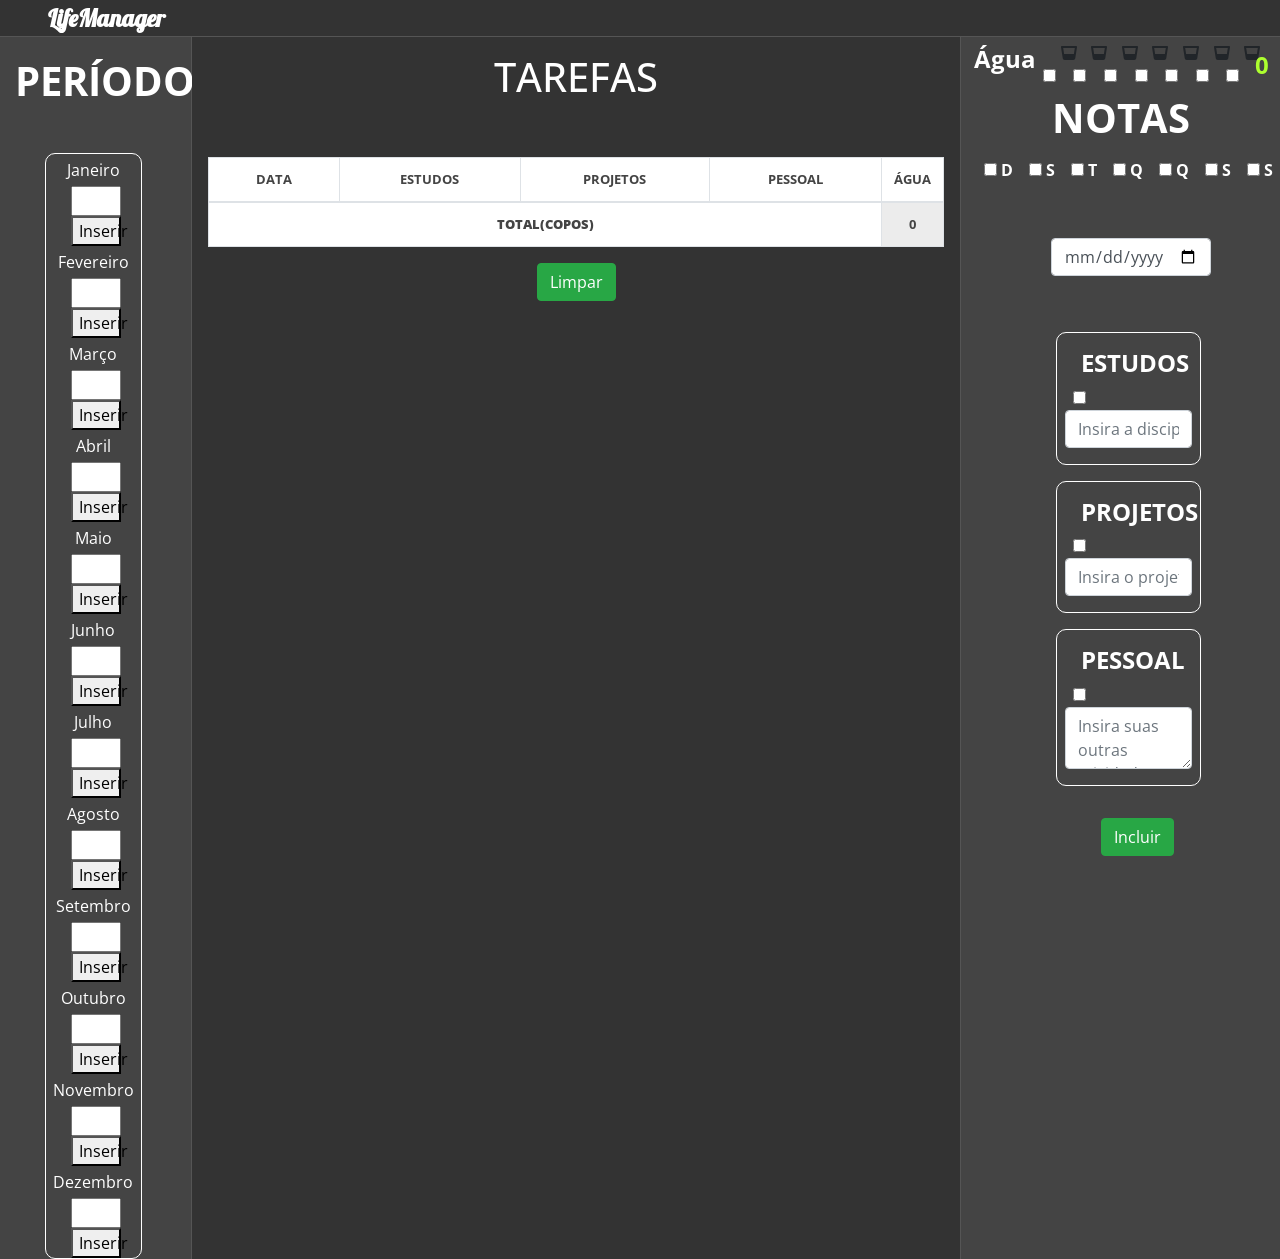
==== commit 530590bd: "Implementação do controller de registro diário em todos os meses do ano" ====
--- a/client/index.html
+++ b/client/index.html
@@ -34,65 +34,65 @@
                     <div class="periodo_meses">
                         <tr>
                             <td><a href="#" onclick="tarefaController.importaRegistrosJaneiro()">Janeiro</a></td>
-                            <input type="number" class="periodo_dia"/>
-                            <button onclick="registroDiarioController.importaRegistros()" class="btn-inserirDia" type="button">Inserir</button>
+                            <input type="number" id="periodo_dia_janeiro" class="periodo_dia"/>
+                            <button onclick="registroDiarioJaneiroController.importaRegistros()" class="btn-inserirDia" type="button">Inserir</button>
                         </tr>
                         <tr>
                             <td><a href="#" onclick="tarefaController.importaRegistrosFevereiro()">Fevereiro</a></td>
-                            <input type="number" class="periodo_dia"/>
-                            <button onclick="registroDiarioController.importaRegistros()" class="btn-inserirDia" type="button">Inserir</button>
+                            <input type="number" id="periodo_dia_fevereiro" class="periodo_dia"/>
+                            <button onclick="registroDiarioFevereiroController.importaRegistros()" class="btn-inserirDia" type="button">Inserir</button>
                         </tr>
                         <tr>
                             <td><a href="#" onclick="tarefaController.importaRegistrosMarco()">Março</a></td>
                             <input type="number" id="periodo_dia_marco"  class="periodo_dia"/>
-                            <button onclick="registroDiarioController.importaRegistros()" class="btn-inserirDia" type="button">Inserir</button>
+                            <button onclick="registroDiarioMarcoController.importaRegistros()" class="btn-inserirDia" type="button">Inserir</button>
                         </tr>
                         <tr>
                             <td><a href="#" onclick="tarefaController.importaRegistrosAbril()">Abril</a></td>
-                            <input type="number" class="periodo_dia" />
-                            <button onclick="registroDiarioController.importaRegistros()" class="btn-inserirDia" type="button">Inserir</button>
+                            <input type="number" id="periodo_dia_abril" class="periodo_dia" />
+                            <button onclick="registroDiarioAbrilController.importaRegistros()" class="btn-inserirDia" type="button">Inserir</button>
                         </tr>
                         <tr>
                             <td >
                                 <td><a href="#" onclick="tarefaController.importaRegistrosAbril()">Maio</a></td>
-                                <input type="number" class="periodo_dia" />
-                                <button onclick="registroDiarioController.importaRegistros()" class="btn-inserirDia" type="button">Inserir</button>
+                                <input type="number" id="periodo_dia_maio" class="periodo_dia" />
+                                <button onclick="registroDiarioMaioController.importaRegistros()" class="btn-inserirDia" type="button">Inserir</button>
                             </td>
                         </tr>
                         <tr>
                             <td><a href="#" onclick="tarefaController.importaRegistrosJunho()">Junho</a></td>
-                            <input type="number" class="periodo_dia" />
-                            <button onclick="registroDiarioController.importaRegistros()" class="btn-inserirDia" type="button">Inserir</button>
+                            <input type="number" id="periodo_dia_junho" class="periodo_dia" />
+                            <button onclick="registroDiarioJunhoController.importaRegistros()" class="btn-inserirDia" type="button">Inserir</button>
                         </tr>
                         <tr>
                             <td><a href="#" onclick="tarefaController.importaRegistrosJulho()">Julho</a></td>
-                            <input type="number" class="periodo_dia" />
-                            <button onclick="registroDiarioController.importaRegistros()" class="btn-inserirDia" type="button">Inserir</button>
+                            <input type="number" id="periodo_dia_julho" class="periodo_dia" />
+                            <button onclick="registroDiarioJulhoController.importaRegistros()" class="btn-inserirDia" type="button">Inserir</button>
                         </tr>
                         <tr>
                             <td><a href="#" onclick="tarefaController.importaRegistrosAgosto()">Agosto</a></td>
-                            <input type="number" class="periodo_dia" />
-                            <button onclick="registroDiarioController.importaRegistros()" class="btn-inserirDia" type="button">Inserir</button>
+                            <input type="number" id="periodo_dia_agosto" class="periodo_dia" />
+                            <button onclick="registroDiarioAgostoController.importaRegistros()" class="btn-inserirDia" type="button">Inserir</button>
                         </tr>
                         <tr>
                             <td><a href="#" onclick="tarefaController.importaRegistrosSetembro()">Setembro</a></td>
-                            <input type="number" class="periodo_dia" />
-                            <button onclick="registroDiarioController.importaRegistros()" class="btn-inserirDia" type="button">Inserir</button>
+                            <input type="number" id="periodo_dia_setembro" class="periodo_dia" />
+                            <button onclick="registroDiarioSetembroController.importaRegistros()" class="btn-inserirDia" type="button">Inserir</button>
                         </tr>
                         <tr>
                             <td><a href="#" onclick="tarefaController.importaRegistrosOutubro()">Outubro</a></td>
-                            <input type="number" class="periodo_dia" />
-                            <button onclick="registroDiarioController.importaRegistros()" class="btn-inserirDia" type="button">Inserir</button>
+                            <input type="number" id="periodo_dia_outubro" class="periodo_dia" />
+                            <button onclick="registroDiarioOutubroController.importaRegistros()" class="btn-inserirDia" type="button">Inserir</button>
                         </tr>
                         <tr>
                             <td><a href="#" onclick="tarefaController.importaRegistrosNovembro()">Novembro</a></td>
-                            <input type="number" class="periodo_dia" />
-                            <button onclick="registroDiarioController.importaRegistros()" class="btn-inserirDia" type="button">Inserir</button>
+                            <input type="number" id="periodo_dia_novembro" class="periodo_dia" />
+                            <button onclick="registroDiarioNovrmbroController.importaRegistros()" class="btn-inserirDia" type="button">Inserir</button>
                         </tr>
                         <tr>
                             <td><a href="#" onclick="tarefaController.importaRegistrosDezembro()">Dezembro</a></td>
-                            <input type="number" class="periodo_dia" />
-                            <button onclick="registroDiarioController.importaRegistros()" class="btn-inserirDia" type="button">Inserir</button>
+                            <input type="number" id="periodo_dia_dezembro" class="periodo_dia" />
+                            <button onclick="registroDiarioDezembroController.importaRegistros()" class="btn-inserirDia" type="button">Inserir</button>
                         </tr>
                     </div>
                 </div>
@@ -210,11 +210,21 @@
         <script src='./js/app/models/Tarefa.js'></script>
         <script src='./js/app/helpers/DateHelper.js'></script>
         <script src='./js/app/helpers/checkbox-helper.js'></script>
-        <script src='./js/app/helpers/cor-status-helper.js'></script>
         <script src='./js/app/helpers/capturaValorInput-helper.js'></script>
         <script src='./js/app/models/ArrayTarefas.js'></script>
         <script src='./js/app/controllers/TarefaController.js'></script>
-        <script src='./js/app/controllers/RegistroDiarioController.js'></script>
+        <script src='./js/app/controllers/RegistroDiarioJaneiroController.js'></script>
+        <script src='./js/app/controllers/RegistroDiarioFevereiroController.js'></script>
+        <script src='./js/app/controllers/RegistroDiarioMarcoController.js'></script>
+        <script src='./js/app/controllers/RegistroDiarioAbrilController.js'></script>
+        <script src='./js/app/controllers/RegistroDiarioMaioController.js'></script>
+        <script src='./js/app/controllers/RegistroDiarioJunhoController.js'></script>
+        <script src='./js/app/controllers/RegistroDiarioJulhoController.js'></script>
+        <script src='./js/app/controllers/RegistroDiarioAgostoController.js'></script>
+        <script src='./js/app/controllers/RegistroDiarioSetembroController.js'></script>
+        <script src='./js/app/controllers/RegistroDiarioOutubroController.js'></script>
+        <script src='./js/app/controllers/RegistroDiarioNovembroController.js'></script>
+        <script src='./js/app/controllers/RegistroDiarioDezembroController.js'></script>
         <script src='./js/app/views/TarefaView.js'></script>
         <script src='./js/app/models/Mensagem.js'></script>
         <script src='./js/app/views/MensagemViewSucess.js'></script>
@@ -225,8 +235,18 @@
         <script>
 
             let tarefaController = new TarefaController();
-
-            let registroDiarioController = new RegistroDiarioController();
+            let registroDiarioJaneiroController = new RegistroDiarioJaneiroController();
+            let registroDiarioFevereiroController = new RegistroDiarioFevereiroController();
+            let registroDiarioMarcoController = new RegistroDiarioMarcoController();
+            let registroDiarioAbrilController = new RegistroDiarioAbrilController();
+            let registroDiarioMaioController = new RegistroDiarioMaioController();
+            let registroDiarioJunhoController = new RegistroDiarioJunhoController();
+            let registroDiarioJulhoController = new RegistroDiarioJulhoController();
+            let registroDiarioAgostoController = new RegistroDiarioAgostoController();
+            let registroDiarioSetembroController = new RegistroDiarioSetembroController();
+            let registroDiarioOutubroController = new RegistroDiarioOutubroController();
+            let registroDiarioNovembroController = new RegistroDiarioNovembroController();
+            let registroDiarioDezembroController = new RegistroDiarioDezembroController();
 
         </script>
     </body>
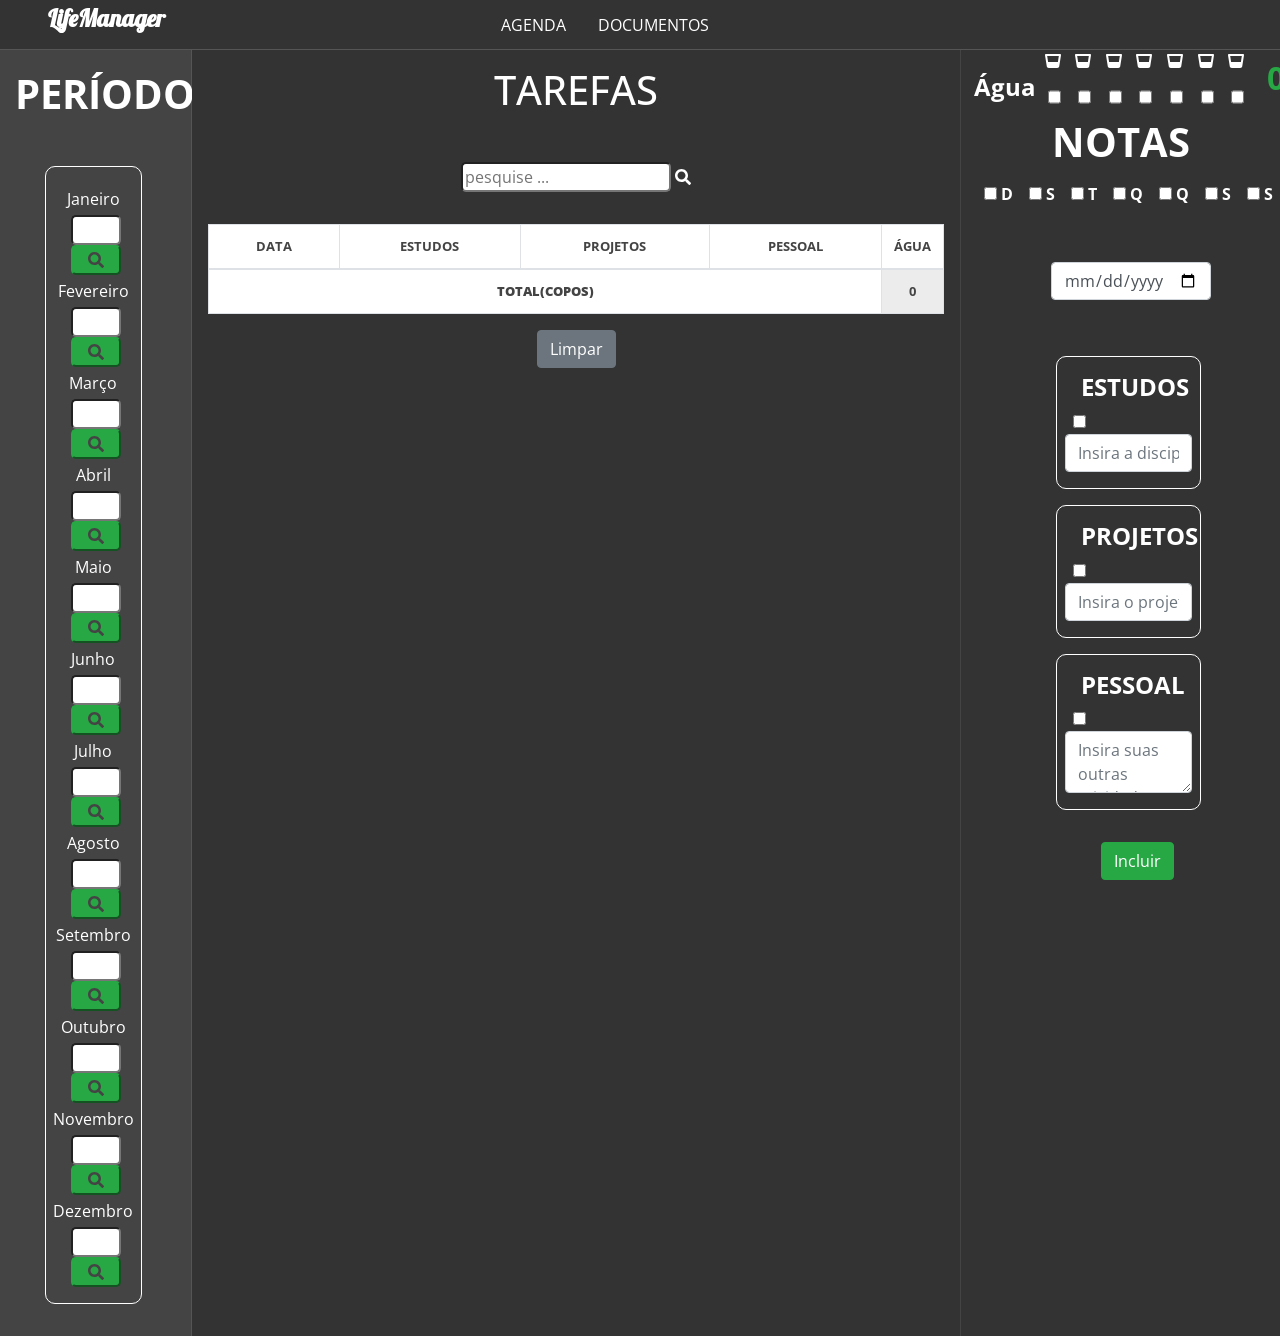
==== commit 1b2c575e: "Adicição de variaveis nas cores e fontes do css e classes Documento e DocumentoController ao projeto" ====
--- a/client/index.html
+++ b/client/index.html
@@ -27,81 +27,113 @@
                 <div class="logo">
                     <span>LifeManager</span>
                 </div>
+                <ul class="navegacao__lista">
+                    <li class="navegacao__link"><a href="index.html" class="navegacao__ancora">Agenda</a></li>
+                    <li class="navegacao__link"><a href="documentos.html" class="navegacao__ancora">Documentos</a></li>
+                </ul>
             </nav>
             <div class="conteudo">
                 <div id="periodo" class="periodo container">
                     <h1>PERÍODO</h1>
-                    <div class="periodo_meses">
-                        <tr>
+                    <div class="periodo__meses">
+                        <tr class="meses__painel">
                             <td><a href="#" onclick="tarefaController.importaRegistrosJaneiro()">Janeiro</a></td>
                             <input type="number" id="periodo_dia_janeiro" class="periodo_dia"/>
-                            <button onclick="registroDiarioJaneiroController.importaRegistros()" class="btn-inserirDia" type="button">Inserir</button>
-                        </tr>
-                        <tr>
+                            <button onclick="registroDiarioJaneiroController.importaRegistros()" class="btn-inserirDia btn-success" type="button">
+                                <i class="pesquisa fas fa-search"></i>
+                            </button>
+                        </tr>
+                        <tr class="meses__painel">
                             <td><a href="#" onclick="tarefaController.importaRegistrosFevereiro()">Fevereiro</a></td>
                             <input type="number" id="periodo_dia_fevereiro" class="periodo_dia"/>
-                            <button onclick="registroDiarioFevereiroController.importaRegistros()" class="btn-inserirDia" type="button">Inserir</button>
-                        </tr>
-                        <tr>
+                            <button onclick="registroDiarioFevereiroController.importaRegistros()" class="btn-inserirDia btn-success" type="button">
+                                <i class="pesquisa fas fa-search"></i>
+                            </button>
+                        </tr>
+                        <tr class="meses__painel">
                             <td><a href="#" onclick="tarefaController.importaRegistrosMarco()">Março</a></td>
                             <input type="number" id="periodo_dia_marco"  class="periodo_dia"/>
-                            <button onclick="registroDiarioMarcoController.importaRegistros()" class="btn-inserirDia" type="button">Inserir</button>
-                        </tr>
-                        <tr>
+                            <button onclick="registroDiarioMarcoController.importaRegistros()" class="btn-inserirDia btn-success" type="button">
+                                <i class="pesquisa fas fa-search"></i>
+                            </button>
+                        </tr>
+                        <tr class="meses__painel">
                             <td><a href="#" onclick="tarefaController.importaRegistrosAbril()">Abril</a></td>
                             <input type="number" id="periodo_dia_abril" class="periodo_dia" />
-                            <button onclick="registroDiarioAbrilController.importaRegistros()" class="btn-inserirDia" type="button">Inserir</button>
-                        </tr>
-                        <tr>
+                            <button onclick="registroDiarioAbrilController.importaRegistros()" class="btn-inserirDia btn-success" type="button">
+                                <i class="pesquisa fas fa-search"></i>
+                            </button>
+                        </tr>
+                        <tr class="meses__painel">
                             <td >
                                 <td><a href="#" onclick="tarefaController.importaRegistrosAbril()">Maio</a></td>
                                 <input type="number" id="periodo_dia_maio" class="periodo_dia" />
-                                <button onclick="registroDiarioMaioController.importaRegistros()" class="btn-inserirDia" type="button">Inserir</button>
+                                <button onclick="registroDiarioMaioController.importaRegistros()" class="btn-inserirDia btn-success" type="button">
+                                    <i class="pesquisa fas fa-search"></i>
+                                </button>
                             </td>
                         </tr>
-                        <tr>
+                        <tr class="meses__painel">
                             <td><a href="#" onclick="tarefaController.importaRegistrosJunho()">Junho</a></td>
                             <input type="number" id="periodo_dia_junho" class="periodo_dia" />
-                            <button onclick="registroDiarioJunhoController.importaRegistros()" class="btn-inserirDia" type="button">Inserir</button>
-                        </tr>
-                        <tr>
+                            <button onclick="registroDiarioJunhoController.importaRegistros()" class="btn-inserirDia btn-success" type="button">
+                                <i class="pesquisa fas fa-search"></i>
+                            </button>
+                        </tr>
+                        <tr class="meses__painel">
                             <td><a href="#" onclick="tarefaController.importaRegistrosJulho()">Julho</a></td>
                             <input type="number" id="periodo_dia_julho" class="periodo_dia" />
-                            <button onclick="registroDiarioJulhoController.importaRegistros()" class="btn-inserirDia" type="button">Inserir</button>
-                        </tr>
-                        <tr>
+                            <button onclick="registroDiarioJulhoController.importaRegistros()" class="btn-inserirDia btn-success" type="button">
+                                <i class="pesquisa fas fa-search"></i>
+                            </button>
+                        </tr>
+                        <tr class="meses__painel">
                             <td><a href="#" onclick="tarefaController.importaRegistrosAgosto()">Agosto</a></td>
                             <input type="number" id="periodo_dia_agosto" class="periodo_dia" />
-                            <button onclick="registroDiarioAgostoController.importaRegistros()" class="btn-inserirDia" type="button">Inserir</button>
-                        </tr>
-                        <tr>
+                            <button onclick="registroDiarioAgostoController.importaRegistros()" class="btn-inserirDia btn-success" type="button">
+                                <i class="pesquisa fas fa-search"></i>
+                            </button>
+                        </tr>
+                        <tr class="meses__painel">
                             <td><a href="#" onclick="tarefaController.importaRegistrosSetembro()">Setembro</a></td>
                             <input type="number" id="periodo_dia_setembro" class="periodo_dia" />
-                            <button onclick="registroDiarioSetembroController.importaRegistros()" class="btn-inserirDia" type="button">Inserir</button>
-                        </tr>
-                        <tr>
+                            <button onclick="registroDiarioSetembroController.importaRegistros()" class="btn-inserirDia btn-success" type="button">
+                                <i class="pesquisa fas fa-search"></i>
+                            </button>
+                        </tr>
+                        <tr class="meses__painel">
                             <td><a href="#" onclick="tarefaController.importaRegistrosOutubro()">Outubro</a></td>
                             <input type="number" id="periodo_dia_outubro" class="periodo_dia" />
-                            <button onclick="registroDiarioOutubroController.importaRegistros()" class="btn-inserirDia" type="button">Inserir</button>
-                        </tr>
-                        <tr>
+                            <button onclick="registroDiarioOutubroController.importaRegistros()" class="btn-inserirDia btn-success" type="button">
+                                <i class="pesquisa fas fa-search"></i>
+                            </button>
+                        </tr>
+                        <tr class="meses__painel">
                             <td><a href="#" onclick="tarefaController.importaRegistrosNovembro()">Novembro</a></td>
                             <input type="number" id="periodo_dia_novembro" class="periodo_dia" />
-                            <button onclick="registroDiarioNovrmbroController.importaRegistros()" class="btn-inserirDia" type="button">Inserir</button>
-                        </tr>
-                        <tr>
+                            <button onclick="registroDiarioNovrmbroController.importaRegistros()" class="btn-inserirDia btn-success" type="button">
+                                <i class="pesquisa fas fa-search"></i>
+                            </button>
+                        </tr>
+                        <tr class="meses__painel">
                             <td><a href="#" onclick="tarefaController.importaRegistrosDezembro()">Dezembro</a></td>
                             <input type="number" id="periodo_dia_dezembro" class="periodo_dia" />
-                            <button onclick="registroDiarioDezembroController.importaRegistros()" class="btn-inserirDia" type="button">Inserir</button>
+                            <button onclick="registroDiarioDezembroController.importaRegistros()" class="btn-inserirDia btn-success" type="button">
+                                <i class="pesquisa fas fa-search"></i>
+                            </button>
                         </tr>
                     </div>
                 </div>
                 <div id="tarefas" class="tarefas container">
-                    <h1>TAREFAS</h1>
+                    <div>
+                        <h1>TAREFAS</h1>
+                        <input type="search" id="pesquisa" class="tarefas__pesquisa" placeholder="pesquise ...">
+                        <i class="fas fa-search"></i>
+                    </div>
                     <div id="mensagemView"></div>
                     <form>
                         <div id="tarefaView"></div>
-                        <button onclick="tarefaController.apaga();registroDiarioController.apaga()" id="btn-apagar" class="btn btn-success" type="button">
+                        <button onclick="tarefaController.apaga()" class="btn btn-secondary" id="btn-apagar" type="button">
                             Limpar
                         </button>
                     </form>
@@ -124,9 +156,9 @@
                             <i class="glass fas fa-glass-whiskey fa-1x"></i>
                             <input type="checkbox" class="card_agua" value="1" />
                             <i class="glass fas fa-glass-whiskey fa-1x"></i>
-                            <span  id="result">0</span>
+                            <span  id="result" class="text-success">0</span>
                         </div>
-                        <div class="tabela_conteudo">
+                        <div id="tabela__inserir" class="tabela_conteudo">
                             <h1>NOTAS</h1>
                             <div class="semana">
                                 <div class="subCardSemana">
@@ -210,6 +242,9 @@
         <script src='./js/app/models/Tarefa.js'></script>
         <script src='./js/app/helpers/DateHelper.js'></script>
         <script src='./js/app/helpers/checkbox-helper.js'></script>
+        <script src="./js/app/helpers/search-helper.js"></script>
+        <script src='./js/app/helpers/cor-status-helper.js'></script>
+        <script src='./js/app/helpers/limpaTarefas-helper.js'></script>
         <script src='./js/app/helpers/capturaValorInput-helper.js'></script>
         <script src='./js/app/models/ArrayTarefas.js'></script>
         <script src='./js/app/controllers/TarefaController.js'></script>
@@ -248,6 +283,27 @@
             let registroDiarioNovembroController = new RegistroDiarioNovembroController();
             let registroDiarioDezembroController = new RegistroDiarioDezembroController();
 
+            const botaoLimpar = document.querySelector('#btn-apagar');
+            botaoLimpar.addEventListener('click', function() {
+
+                tarefaController.apaga();
+
+                registroDiarioJaneiroController.apaga();
+                registroDiarioFevereiroController.apaga();
+                registroDiarioMarcoController.apaga();
+                registroDiarioAbrilController.apaga();
+                registroDiarioMaioController.apaga();
+                registroDiarioJunhoController.apaga();
+                registroDiarioJulhoController.apaga();
+                registroDiarioAgostoController.apaga();
+                registroDiarioSetembroController.apaga();
+                registroDiarioOutubroController.apaga();
+                registroDiarioNovembroController.apaga();
+                registroDiarioDezembroController.apaga();
+                
+
+            });
+
         </script>
     </body>
 </html>
--- a/client/css/estilos.css
+++ b/client/css/estilos.css
@@ -1,43 +1,79 @@
+/* Estilos gerais */
+
+:root {
+    /* Cores */
+    --verde: green;
+    --vermelho: red;
+    --cinza: #555;
+    --preto: #333;
+    --pretoLeve: #444;
+    --branco: #fff;
+
+    /* Fonts */
+    --wrapper: 'Open Sans', sans-serif;
+    --navegacao: 'Lobster', cursive;
+}
+
 .wrapper {padding: 0; margin: 0; box-sizing: border-box; text-decoration: none;
-            list-style: none; font-family: 'Open Sans', sans-serif; }
+            list-style: none; font-family: var(--wrapper); }
 
 body {
     height: 800px;
     box-sizing: border-box;
 }
 
-/* Estilos geraid */
+
 
 /*cores*/
 
 .textoVerde {
-    color: green;
+    color: var(--verde);
 }
 
 .textoVermelho {
-    color: red;
+    color: var(--vermnelho);
+    font-weight: bold;
 }
 
 /*Navegação*/
 
 .navegacao {
-    height: 5%;
-    border-bottom: 1px solid #555;
-    background: #333;
+    height: 50px;
+    border-bottom: 1px solid var(--cinza);
+    background: var(--preto);
+    display: flex;
+}
+
+.navegacao__lista {
+    display: flex;
+    width: 100%;
+    margin-left: 18rem;
+    line-height: 50px;
+}
+
+.navegacao__link {
+    text-transform: uppercase;
+    cursor: pointer;
+    list-style: none;
+    margin-right: 2rem;
+}
+
+.navegacao__ancora {
+    color: var(--branco);
 }
 
 .conteudo {
     height: 95%;
     width: 100%;
     display: flex;
-    background: #333;
+    background: var(--preto);
 }
 
 #periodo {
     width: 15%;
-    background: #444;
-    color: #fff;
-    border-right: 1px solid #555;
+    background: var(--pretoLeve);
+    color: var(--branco);
+    border-right: 1px solid var(--cinza);
 }
 
 #tarefas {
@@ -46,14 +82,14 @@
     height: 100%;
     margin: 0 auto;
     padding: 1em;
-    background: #333;
-    color: #fff;
+    background: var(--preto);
+    color: var(--branco);
     font-weight: bold;
 }
 
 #tabela_periodos { 
-    background: #444;
-    border-left: 1px solid #555;
+    background: var(--preto);
+    border-left: 1px solid var(--pretoLeve);
     width: 25%;
 }
 
@@ -64,38 +100,43 @@
     font-size: 1.5em;
     font-weight: bold;
     padding: 2em;
-    color: #fff;
-    font-family: 'Lobster', cursive;
+    color: var(--branco);
+    font-family: var(--navegacao);
 }
 
 /******* Período **************/
 
 
 
-.periodo_meses {
-    border: 1px solid #fff;
+.periodo__meses {
+    border: 1px solid var(--branco);
     border-radius: 10px;
     position: relative;
     left: 30px;
     width: 60%;
+    margin-bottom: 2rem;
+    padding: 1rem 0;
 }
 
 .periodo_dia {
     width: 50px; 
     position: relative; 
     left: 25px;
-}
-
-.btn-inserirDia {
+    border-radius: 5px;
+}
+
+.periodo__meses .btn-inserirDia {
     width: 50px; 
     position: relative; 
     left: 25px;
+    border-radius: 5px;
+    color: var(--pretoLeve);
 }
 
 .periodo a {
     position: relative;
     line-height: 2em;
-    color: #fff;
+    color: var(--branco);
     display: block;
     text-align: center;
 }
@@ -112,22 +153,30 @@
 
 .container_card_agua {
     display: flex;
+    position: relative;
+    top: 15px;
     margin: 0.5em;
 }
 
 .container_card_agua h4 {
-    color: #fff;
+    color: var(--branco);
     font-weight: bold;
     position: relative;
     right: 10px;
 }
 
-.card_agua, #result {
-    position: relative;
-    right: 0.2em;
-    color: greenyellow;
-    top: 0.1em;
-    font-size: 1.5em;
+.glass {
+    color: var(--branco);
+    position: relative;
+    bottom: 20px;
+    right: 1rem;
+}
+
+#result {
+    position: relative;
+    left: 0.2em;
+    bottom: 0.6em;
+    font-size: 2em;
     font-weight: bold;
 }
 
@@ -137,6 +186,13 @@
     z-index: 9999;
 }
 
+/****** Tabela ********/
+
+.tarefas__pesquisa {
+    border-radius: 5px;
+    margin-bottom: 1rem;
+}
+
 .lixeira {
     position: relative;
     left: 10px;
@@ -144,7 +200,7 @@
 }
 
 .cardNotas {
-    color: #fff;;
+    color: var(--branco);
 }
 
 .tabela_conteudo {
@@ -153,7 +209,7 @@
 }
 
 .tabela_conteudo h1, .tabela_conteudo h4 {
-    color: #fff;
+    color: var(--branco);
     font-weight: bold;
 }
 
@@ -169,11 +225,11 @@
 
 .cardSemana {
     margin-left: 1rem;
-    color: #fff;
+    color: var(--branco);
 }
 
 .cardSemana input:checked {
-    background: #fff;
+    background: var(--branco);
 }
 
 .subCardSemana {
@@ -182,14 +238,14 @@
 
 #label_semana {
     position: relative;
-    left: 10rem;
+    left: 8.5rem;
     top: 1rem;
     text-transform: uppercase;
-    color: #fff;
+    color: var(--branco);
 }
 
 #checkViewStatus {
-    color: red;
+    color: var(--vermelho);
 }
 
 .cardData {
@@ -204,7 +260,7 @@
 }
 
 .card_estudos {
-    border: 1px solid #fff;
+    border: 1px solid var(--branco);
     margin-bottom: 1em;
     position: relative;
     left: 5rem;
@@ -244,18 +300,14 @@
 }
 
 .table {
-    color: #444; 
-    font-weight: bold;
-    background: #fff;
+    color: var(--pretoLeve); 
+    font-weight: bold;
+    background: var(--branco);
     font-size: 0.8rem;
 }
 
-.editar_tarefa {
-    cursor: pointer;
-}
-
 .mensagem_sucesso {
-    background: green;
+    background: var(--verde);
     border-radius: 10px;
     height: 70px;
     margin-bottom: 1rem;
@@ -264,4 +316,4 @@
 .mensagem_sucesso p {
     position: relative;
     top: 35%;
-}
+}
